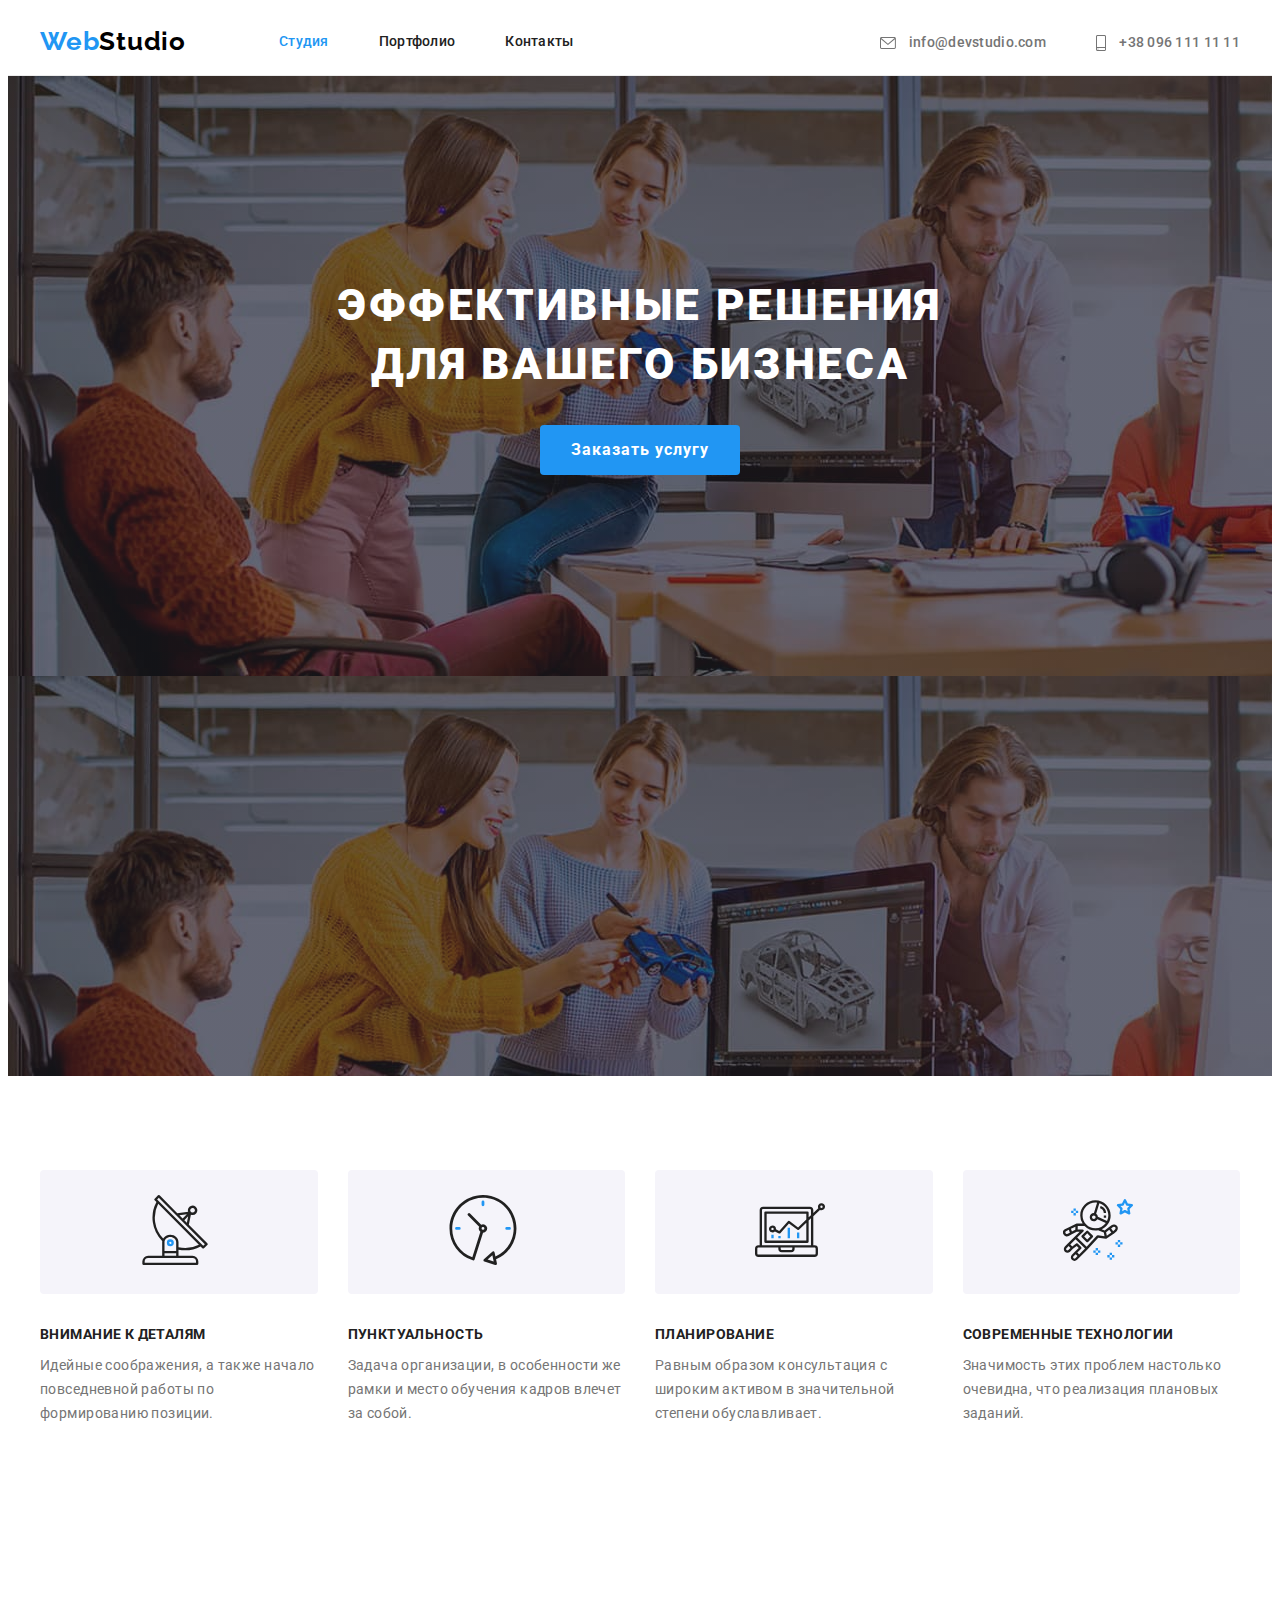
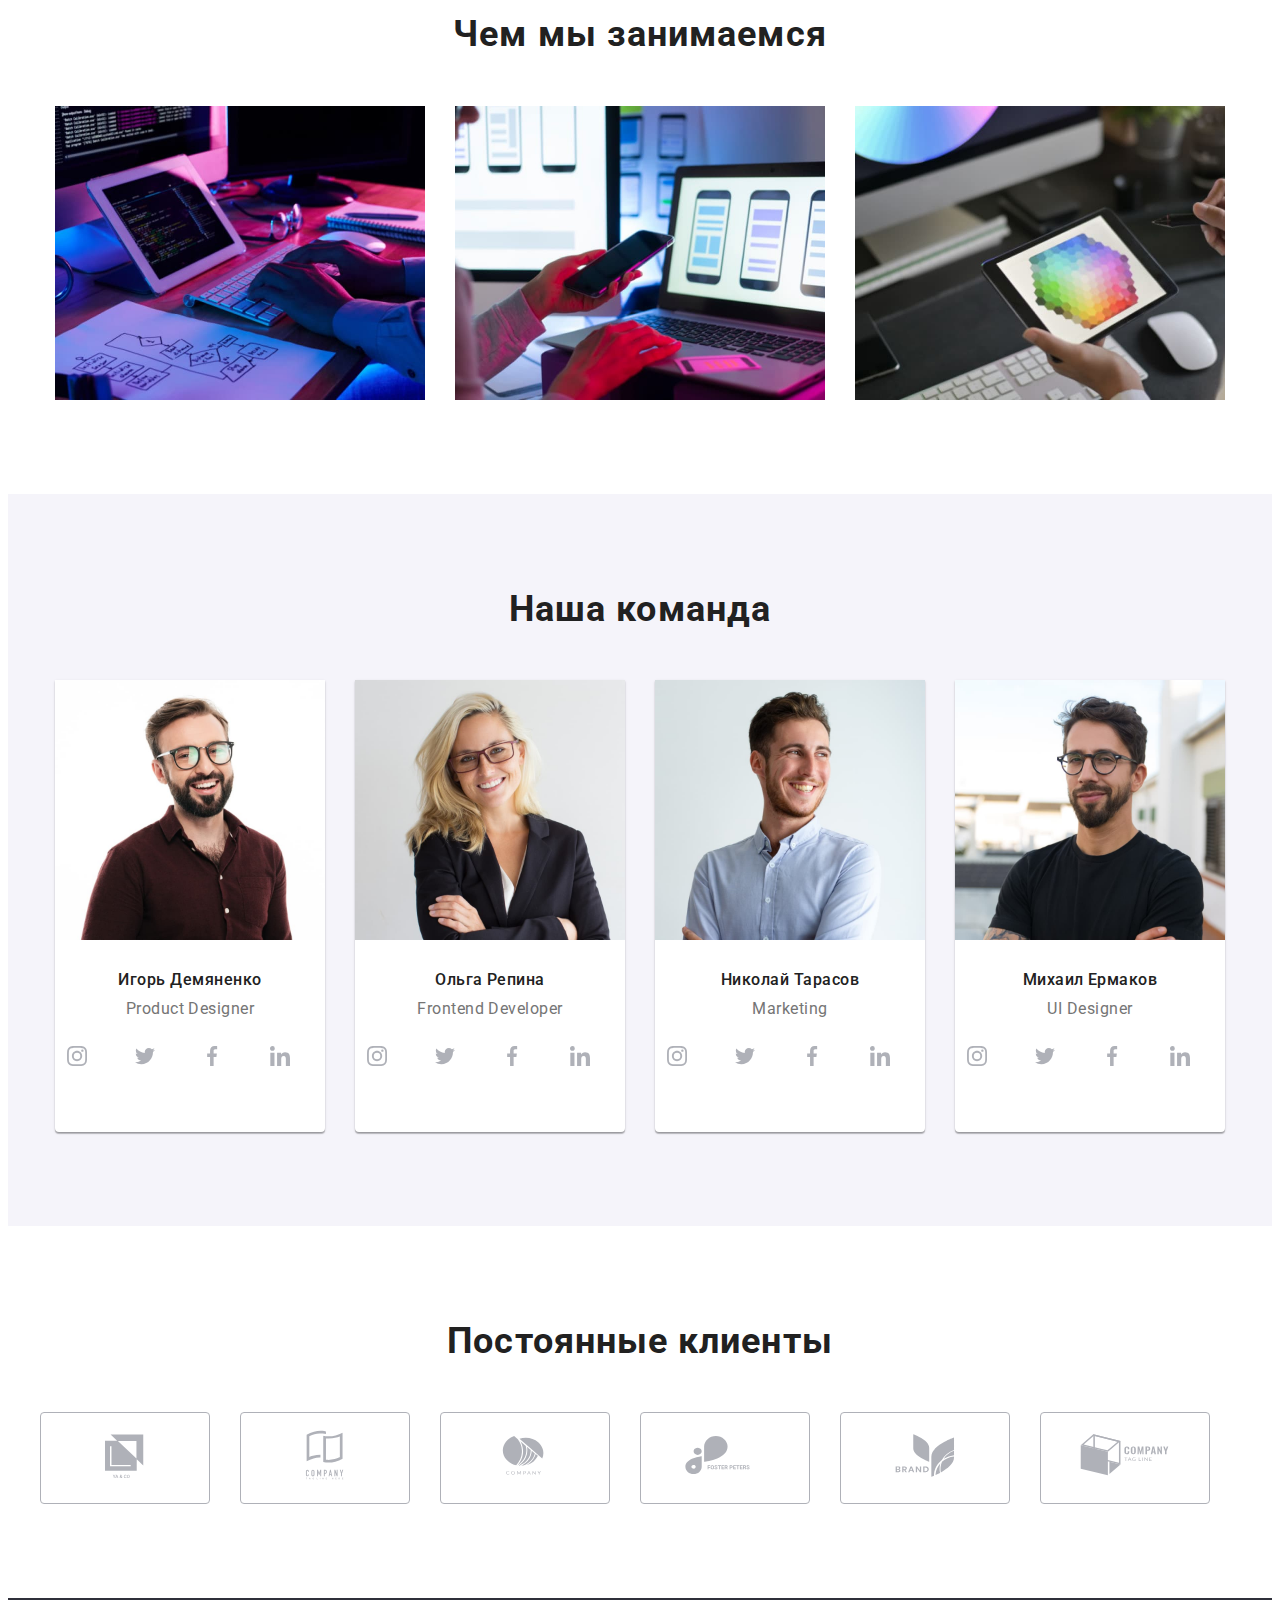
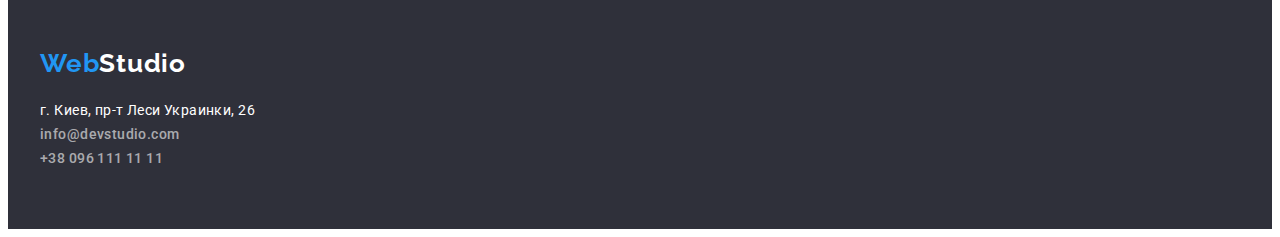
==== index.html @ 6e083625 "add lin-gradient" ====
<!DOCTYPE html>
<html lang="ru">
  <head>
    <meta charset="UTF-8" />
    <meta name="viewport" content="width=device-width, initial-scale=1.0" />
    <link rel="preconnect" href="https://fonts.googleapis.com" />
    <link rel="preconnect" href="https://fonts.gstatic.com" crossorigin />
    <link
      href="https://fonts.googleapis.com/css2?family=Montserrat:wght@400;700&family=Raleway:wght@700&family=Roboto:wght@400;500;700;900&display=swap"
      rel="stylesheet"
    />
    <title>Web Studio</title>
    <link
      rel="stylesheet"
      href="https://cdnjs.cloudflare.com/ajax/libs/modern-normalize/1.1.0/modern-normalize.min.css"
      integrity="sha512-wpPYUAdjBVSE4KJnH1VR1HeZfpl1ub8YT/NKx4PuQ5NmX2tKuGu6U/JRp5y+Y8XG2tV+wKQpNHVUX03MfMFn9Q=="
      crossorigin="anonymous"
      referrerpolicy="no-referrer"
    />
    <link rel="stylesheet" href="./css/styles.css" />
  </head>
  <body>
    <header class="header">
      <div class="container header-flex">
        <a href="./index.html" class="company-logo"
          >Web<span class="secondary-color">Studio</span></a
        >
        <nav class="nav">
          <ul class="nav-list list">
            <li class="nav-list-item">
              <a href="./index.html" class="link current">Студия</a>
            </li>
            <li class="nav-list-item">
              <a href="./portfolio.html" class="link">Портфолио</a>
            </li>
            <li class="nav-list-item"><a href="/" class="link">Контакты</a></li>
          </ul>
        </nav>
        <ul class="contact-list list">
          <li class="contact-list-item">
            <a href="mailto:info@devstudio.com" class="link"
              ><svg class="contact-icon-envelope icon-hover">
                <use href="./images/icons.svg#icon-envelope"></use>
              </svg>
              info@devstudio.com</a
            >
          </li>
          <li class="contact-list-item">
            <a href="tel:+380961111111" class="link"
              ><svg class="contact-icon-tel icon-hover">
                <use href="./images/icons.svg#icon-smartphone"></use>
              </svg>
              +38 096 111 11 11</a
            >
          </li>
        </ul>
      </div>
    </header>
    <main>
        <section class="hero section hero-img">
          <div class="container">
            <h1 class="hero-title">Эффективные решения для вашего бизнеса</h1>
            <button type="button" class="hero-btn">Заказать услугу</button>
        </section>
      </div>
      <!-- Features -->
      <section class="features section">
        <div class="container">
          <h2 class="visually-hidden">Features</h2>
          <ul class="features-list list">
            <li class="features-item">
              <div class="icon-container">
                <svg class="features-icon">
                  <use href="./images/icons.svg#icon-antenna"></use>
                </svg>
              </div>
              <h3 class="features-title">Внимание к деталям</h3>
              <p class="features-text">
                Идейные соображения, а также начало повседневной работы по
                формированию позиции.
              </p>
            </li>
            <li class="features-item">
              <div class="icon-container">
                <svg class="features-icon">
                  <use href="./images/icons.svg#icon-clock"></use>
                </svg>
              </div>
              <h3 class="features-title">Пунктуальность</h3>
              <p class="features-text">
                Задача организации, в особенности же рамки и место обучения
                кадров влечет за собой.
              </p>
            </li>
            <li class="features-item">
              <div class="icon-container">
                <svg class="features-icon">
                  <use href="./images/icons.svg#icon-diagram"></use>
                </svg>
              </div>
              <h3 class="features-title">Планирование</h3>
              <p class="features-text">
                Равным образом консультация с широким активом в значительной
                степени обуславливает.
              </p>
            </li>
            <li class="features-item">
              <div class="icon-container">
                <svg class="features-icon">
                  <use href="./images/icons.svg#icon-astronaut"></use>
                </svg>
              </div>
              <h3 class="features-title">Современные технологии</h3>
              <p class="features-text">
                Значимость этих проблем настолько очевидна, что реализация
                плановых заданий.
              </p>
            </li>
          </ul>
        </div>
      </section>
      <!-- End Features -->
      <!-- What we do -->
      <section class="gallery section">
        <div class="container">
          <h2 class="gallery-title">Чем мы занимаемся</h2>
          <ul class="gallery-list list">
            <li class="gallery-item">
              <img
                src="./images/hands.jpg"
                alt="Руки на клавиатуре"
                width="370"
                height="294"
              />
            </li>
            <li class="gallery-item">
              <img
                src="./images/phone.jpg"
                alt="Телефон на против монитора"
                width="370"
                height="294"
              />
            </li>
            <li class="gallery-item">
              <img
                src="./images/picker.jpg"
                alt="Цветовая палитра на планшете"
                width="370"
                height="294"
              />
            </li>
          </ul>
        </div>
      </section>
      <!-- End what we do -->
      <!-- Team -->
      <section class="team section">
        <div class="container">
          <h2 class="team-main-title">Наша команда</h2>
          <ul class="team-list list">
            <li class="team-item">
              <img
                src="./images/igor_demianenko.jpg"
                alt="Игорь Демяненко"
                width="270"
                height="260"
              />
              <div class="team-container">
                <h3 class="team-title">Игорь Демяненко</h3>
                <p lang="en" class="team-text">Product Designer</p>
                <ul class="social-list list">
                  <li class="social-list-item">
                    <a href="/"
                      ><svg class="social-trumb">
                        <use href="./images/icons.svg#icon-instagram"></use>
                      </svg>
                    </a>
                  </li>
                  <li class="social-list-item">
                    <a href="/"
                      ><svg class="social-trumb">
                        <use href="./images/icons.svg#icon-twitter"></use>
                      </svg>
                    </a>
                  </li>
                  <li class="social-list-item">
                    <a href="/"
                      ><svg class="social-trumb">
                        <use href="./images/icons.svg#icon-facebook"></use>
                      </svg>
                    </a>
                  </li>
                  <li class="social-list-item">
                    <a href="/"
                      ><svg class="social-trumb">
                        <use href="./images/icons.svg#icon-linkedin"></use>
                      </svg>
                    </a>
                  </li>
                </ul>
              </div>
            </li>
            <li class="team-item">
              <img
                src="./images/olha_repina.jpg"
                alt="Ольга Репина"
                width="270"
                height="260"
              />
              <div class="team-container">
                <h3 class="team-title">Ольга Репина</h3>
                <p lang="en" class="team-text">Frontend Developer</p>
                <ul class="social-list list">
                  <li class="social-list-item">
                    <a href="/"
                      ><svg class="social-trumb">
                        <use href="./images/icons.svg#icon-instagram"></use>
                      </svg>
                    </a>
                  </li>
                  <li class="social-list-item">
                    <a href="/"
                      ><svg class="social-trumb">
                        <use href="./images/icons.svg#icon-twitter"></use>
                      </svg>
                    </a>
                  </li>
                  <li class="social-list-item">
                    <a href="/"
                      ><svg class="social-trumb">
                        <use href="./images/icons.svg#icon-facebook"></use>
                      </svg>
                    </a>
                  </li>
                  <li class="social-list-item">
                    <a href="/"
                      ><svg class="social-trumb">
                        <use href="./images/icons.svg#icon-linkedin"></use>
                      </svg>
                    </a>
                  </li>
                </ul>
              </div>
            </li>
            <li class="team-item">
              <img
                src="./images/nikolai_tarasov.jpg"
                alt="Николай Тарасов"
                width="270"
                height="260"
              />
              <div class="team-container">
                <h3 class="team-title">Николай Тарасов</h3>
                <p lang="en" class="team-text">Marketing</p>
                <ul class="social-list list">
                  <li class="social-list-item">
                    <a href="/"
                      ><svg class="social-trumb">
                        <use href="./images/icons.svg#icon-instagram"></use>
                      </svg>
                    </a>
                  </li>
                  <li class="social-list-item">
                    <a href="/"
                      ><svg class="social-trumb">
                        <use href="./images/icons.svg#icon-twitter"></use>
                      </svg>
                    </a>
                  </li>
                  <li class="social-list-item">
                    <a href="/"
                      ><svg class="social-trumb">
                        <use href="./images/icons.svg#icon-facebook"></use>
                      </svg>
                    </a>
                  </li>
                  <li class="social-list-item">
                    <a href="/"
                      ><svg class="social-trumb">
                        <use href="./images/icons.svg#icon-linkedin"></use>
                      </svg>
                    </a>
                  </li>
                </ul>
              </div>
            </li>
            <li class="team-item">
              <img
                src="./images/mihail_ermakov.jpg"
                alt="Михаил Ермаков"
                width="270"
                height="260"
              />
              <div class="team-container">
                <h3 class="team-title">Михаил Ермаков</h3>
                <p lang="en" class="team-text">UI Designer</p>
                <ul class="social-list list">
                  <li class="social-list-item">
                    <a href="/"
                      ><svg class="social-trumb">
                        <use href="./images/icons.svg#icon-instagram"></use>
                      </svg>
                    </a>
                  </li>
                  <li class="social-list-item">
                    <a href="/"
                      ><svg class="social-trumb">
                        <use href="./images/icons.svg#icon-twitter"></use>
                      </svg>
                    </a>
                  </li>
                  <li class="social-list-item">
                    <a href="/"
                      ><svg class="social-trumb">
                        <use href="./images/icons.svg#icon-facebook"></use>
                      </svg>
                    </a>
                  </li>
                  <li class="social-list-item">
                    <a href="/"
                      ><svg class="social-trumb">
                        <use href="./images/icons.svg#icon-linkedin"></use>
                      </svg>
                    </a>
                  </li>
                </ul>
              </div>
            </li>
          </ul>
        </div>
      </section>
      <!-- End Team -->
      <!-- Clients -->
      <section class="clients section">
        <div class="container">
          <h2 class="clients-title">Постоянные клиенты</h2>
          <ul class="clients-list list">
            <li class="clients-list-item">
              <div class="clients-tumb-container">
                <a href="http://" target="_blank" rel="noopener noreferrer"
                  ><svg class="clients-trumb">
                    <use href="./images/icons.svg#icon-ya-co"></use>
                  </svg>
                </a>
              </div>
            </li>
            <li class="clients-list-item">
              <div class="clients-tumb-container">
                <a href="http://" target="_blank" rel="noopener noreferrer"
                  ><svg class="clients-trumb">
                    <use href="./images/icons.svg#icon-tagline"></use>
                  </svg>
                </a>
              </div>
            </li>
            <li class="clients-list-item">
              <div class="clients-tumb-container">
                <a href="http://" target="_blank" rel="noopener noreferrer"
                  ><svg class="clients-trumb">
                    <use href="./images/icons.svg#icon-company"></use>
                  </svg>
                </a>
              </div>
            </li>
            <li class="clients-list-item">
              <div class="clients-tumb-container">
                <a href="http://" target="_blank" rel="noopener noreferrer"
                  ><svg class="clients-trumb">
                    <use href="./images/icons.svg#icon-foster-peters"></use>
                  </svg>
                </a>
              </div>
            </li>
            <li class="clients-list-item">
              <div class="clients-tumb-container">
                <a href="http://" target="_blank" rel="noopener noreferrer"
                  ><svg class="clients-trumb">
                    <use href="./images/icons.svg#icon-brand"></use>
                  </svg>
                </a>
              </div>
            </li>
            <li class="clients-list-item">
              <div class="clients-tumb-container">
                <a href="http://" target="_blank" rel="noopener noreferrer"
                  ><svg class="clients-trumb">
                    <use href="./images/icons.svg#icon-comp-tagline"></use>
                  </svg>
                </a>
              </div>
            </li>
          </ul>
        </div>
      </section>
    </main>
    <footer class="footer">
      <div class="container">
        <a href="./index.html" class="company-logo"
          >Web<span class="secondary-color">Studio</span></a
        >
        <address class="address">
          <p>г. Киев, пр-т Леси Украинки, 26</p>
          <ul class="address-list list">
            <li class="address-item link">
              <a href="mailto:info@devstudio.com" class="link"
                >info@devstudio.com</a
              >
            </li>
            <li class="address-item link">
              <a href="tel:+380961111111" class="link">+38 096 111 11 11</a>
            </li>
          </ul>
        </address>
      </div>
    </footer>
  </body>
</html>
---- css/styles.css ----
:root {
  --main-text-color: #757575;
  --header-color: #212121;
  --accent-color: #2196f3;
  --logo-color: #2196f3;
  --header-secondary-logo-color: #000000;
  --footer-secondary-logo-color: #ffffff;
  --footer-contact-color: rgba(255, 255, 255, 0.6);
  --middle-bg-color: #f5f4fa;
  --dark-bg-color: #2f303a;
  --body-bg-color: #ffffff;
  --btn-text-accent-color: #ffffff;
  --icon-cont-bg: #F5F4FA;
  --thumb-color: #AFB1B8;
}

body {
  font-family: 'Roboto', sans-serif;
  background-color: var(--body-bg-color);
  color: var(--main-text-color);
}

.visually-hidden {
  position: absolute;
  white-space: nowrap;
  width: 1px;
  height: 1px;
  overflow: hidden;
  border: 0;
  padding: 0;
  clip: rect(0 0 0 0);
  clip-path: inset(50%);
  margin: -1px;
}

.list {
  list-style: none;
}

.link {
  text-decoration: none;
}

h1,
h2,
h3,
p {
  margin: 0;
}

ul {
  margin: 0;
  padding-left: 0;
}

.container {
  width: 1200px;
  padding-left: 15px;
  padding-right: 15px;
  margin: 0 auto;
}

.section {
  padding-top: 94px;
  padding-bottom: 94px;
}

img {
  display: block;
  max-width: 100%;
  height: auto;
}

/* ---------------- HEADER ---------------- */
.header {
  border: 1px #ececec;
  border-bottom-style: solid;
}

.company-logo {
  font-family: 'Raleway', sans-serif;
  font-weight: 700;
  font-size: 26px;
  line-height: 1.19;
  letter-spacing: 0.03em;
  text-decoration: none;
  color: var(--logo-color);
}

header .company-logo .secondary-color {
  color: var(--header-secondary-logo-color);
}

.nav-list-item .link {
  padding-top: 24px;
  padding-bottom: 24px;
  display: block;
}

.header-flex,
.nav-list,
.contact-list {
  display: flex;
}

.header-flex {
  align-items: center;
}

.nav-list {
  margin-left: 93px;
}

.contact-list {
  margin-left: auto;
}

.nav-list-item {
  display: block;
}

.nav-list-item+.nav-list-item,
.contact-list-item+.contact-list-item {
  margin-left: 50px;
}

.link,
.link:visited {
  font-weight: 500;
  font-size: 14px;
  line-height: 1.33;
  letter-spacing: 0.02em;
  color: var(--header-color);
}

.contact-list-item .link {
  font-weight: 500;
  font-size: 14px;
  line-height: 1.33;
  letter-spacing: 0.02em;
  color: var(--main-text-color);
}

.contact-icon-envelope {
  width: 16px;
  height: 12px;
  fill: var(--main-text-color);
  margin-right: 10px;
  vertical-align: middle;
}

.contact-icon-tel {
  width: 10px;
  height: 16px;
  fill: var(--main-text-color);
  margin-right: 10px;
  vertical-align: middle;
}

.link:hover,
.link:focus {
  color: var(--accent-color);
}

.link:hover .icon-hover,
.link:focus .icon-hover {
  fill: var(--accent-color);
}

.link.current {
  color: var(--accent-color);
}



/* ---------------- HERO ---------------- */
.hero {
  padding: 200px 0px;
  /* background-color: var(--dark-bg-color); */
}

.hero-img {
  background-image: linear-gradient(to right,
      rgba(47, 48, 58, 0.4),
      rgba(47, 48, 58, 0.4)),
    url(../images/hero-bg-img.jpg);
  max-width: 1600px;
  height: 600px;
  margin-left: auto;
  margin-right: auto;
}

.hero-title {
  max-width: 700px;
  font-weight: 900;
  font-size: 44px;
  line-height: 1.36;
  text-align: center;
  letter-spacing: 0.06em;
  text-transform: uppercase;
  color: #ffffff;
  margin: 0 auto;
  margin-bottom: 30px;
}

.hero-btn {
  min-width: 200px;
  font-family: inherit;
  font-weight: 700;
  font-size: 16px;
  line-height: 1.88;
  align-items: center;
  text-align: center;
  border: none;
  border-radius: 4px;
  letter-spacing: 0.06em;
  color: var(--btn-text-accent-color);
  cursor: pointer;
  background-color: var(--accent-color);
  display: block;
  margin: 0 auto;
  padding: 10px 24px;
}

.hero-btn:hover,
.hero-btn:focus {
  color: #188ce8;
}

/* ---------------- FEATURES ---------------- */
.features-list {
  display: flex;
}

.features-item {
  width: calc((100% - 90px) / 4);
  margin-right: 30px;
}

.features-item:last-child {
  margin-right: 0;
}

.icon-container {
  height: 120;
  background: var(--icon-cont-bg);
  border-radius: 4px;
  margin-bottom: 30px;
  padding: 25px 100px;
}

.features-icon {
  width: 70px;
  height: 70px;
}



.features-title {
  font-weight: 700;
  font-size: 14px;
  line-height: 1.43;
  letter-spacing: 0.03em;
  text-transform: uppercase;
  color: var(--header-color);
  margin-bottom: 10px;
}

.features-text {
  font-weight: 400;
  font-size: 14px;
  line-height: 1.71;
  letter-spacing: 0.03em;
}

/* ---------------- GALLERY ---------------- */
.gallery-title {
  font-weight: 700;
  font-size: 36px;
  line-height: 1.17;
  text-align: center;
  letter-spacing: 0.03em;
  color: var(--header-color);
  margin-bottom: 50px;
}

.gallery-list {
  display: flex;
  margin: -15px;
  justify-content: center;
}

.gallery-item {
  margin: 15px;
}

/* ---------------- TEAM ---------------- */
.team {
  background-color: var(--middle-bg-color);
}

.team-main-title {
  font-weight: 700;
  font-size: 36px;
  line-height: 1.17;
  text-align: center;
  letter-spacing: 0.03em;
  color: var(--header-color);
  margin-bottom: 50px;
}

.team-list {
  display: flex;
  justify-content: center;
}

.team-item:not(:last-child) {
  margin-right: 30px;
}

.team-container {
  padding: 30px 0px;
}

.team-title {
  font-weight: 500;
  font-size: 16px;
  line-height: 1.19;
  text-align: center;
  letter-spacing: 0.03em;
  color: var(--header-color);
  margin-bottom: 10px;
}

.team-text {
  font-size: 16px;
  line-height: 1.19;
  text-align: center;
  letter-spacing: 0.03em;
  margin-bottom: 16px;
}

.team-item {
  max-width: 270px;
  background-color: var(--body-bg-color);
  box-shadow: 0px 1px 3px rgba(0, 0, 0, 0.12), 0px 1px 1px rgba(0, 0, 0, 0.14),
    0px 2px 1px rgba(0, 0, 0, 0.2);
  border-radius: 0px 0px 4px 4px;

}

.social-list {
  display: flex;
  justify-content: center;
}

.social-list-item {
  width: 44px;
  height: 44px;
  margin-right: 10px;
  padding: 12px;
  border-radius: 50%;
}

.social-trumb {
  width: 20px;
  height: 20px;
  fill: var(--thumb-color);
}

.social-list-item:hover,
.social-list-item:focus {
  background-color: #2196F3;
}

.social-list-item:hover .social-trumb {
  fill: var(--btn-text-accent-color);
}

/* ---------------- CLIENTS ---------------- */
.clients-title {
  font-style: normal;
  font-weight: 700;
  font-size: 36px;
  line-height: 42px;
  text-align: center;
  letter-spacing: 0.03em;
  color: var(--header-color);
  margin-bottom: 50px;
}

.clients-list {
  display: flex;
}

.clients-tumb-container {
  border: 1px solid var(--thumb-color);
  border-radius: 4px;
  padding: 15px 31px;
  margin-right: 30px;
}

.clients-trumb {
  fill: var(--thumb-color);
  width: 106px;
  height: 56px;
}

.clients-tumb-container:hover {
  border: 1px solid var(--accent-color);
}

.clients-tumb-container:hover .clients-trumb {
  fill: var(--accent-color);
}

/* ---------------- FOOTER ---------------- */
.footer {
  background-color: var(--dark-bg-color);
  padding: 50px 0px;
}

.footer .container .company-logo {
  margin-bottom: 20px;
  display: inline-block;
}

.company-logo .secondary-color {
  display: inline-block;
  color: var(--footer-secondary-logo-color);
}

.address,
.adress-item:not(:last-child) {
  margin-bottom: 9px;
}

.address,
.address a:link {
  font-style: normal;
  font-size: 14px;
  line-height: 1.71;
  letter-spacing: 0.03em;
  color: #ffffff;
}

.address .link:link {
  color: var(--footer-contact-color);
}

.address .link:hover,
.address .link:focus {
  color: var(--accent-color);
}

/* ---------------- PORTFOLIO PAGE---------------- */
.filter-list {
  display: flex;
  justify-content: center;
  padding-bottom: 50px;
}

.filter-item {
  display: block;
}

.filter-item:not(:last-child) {
  margin-right: 8px;
}

.filter-btn {
  font-family: inherit;
  font-weight: 500;
  font-size: 16px;
  line-height: 1.62;
  text-align: center;
  letter-spacing: 0.03em;
  cursor: pointer;
  background-color: var(--middle-bg-color);
  border: none;
  border-radius: 4px;
  padding: 6px 22px;
}

.filter-btn:hover,
.filter-btn:focus {
  background-color: var(--accent-color);
  color: var(--btn-text-accent-color);
}

.current-btn {
  background-color: var(--accent-color);
  color: var(--btn-text-accent-color);
}

.portfolio-item-header {
  font-weight: 700;
  font-size: 18px;
  line-height: 2;
  letter-spacing: 0.06em;
  color: var(--header-color);
}

.portfolio-list {
  display: flex;
  flex-wrap: wrap;
}

.portfolio-item {
  width: 370px;

  margin-right: 30px;
  margin-bottom: 30px;
}

.portfolio-item:nth-child(3n) {
  margin-right: 0;
}

.portfolio-item:nth-last-child(-n + 3) {
  margin-bottom: 0;
}

.portfolio-text {
  font-size: 16px;
  line-height: 1.88;
  letter-spacing: 0.03em;
}

.portfolio-item .link:visited {
  color: var(--main-text-color);
}

.portfolio-container {
  border: 1px solid #eeeeee;
  border-top-style: none;
  padding: 20px 24px;
}
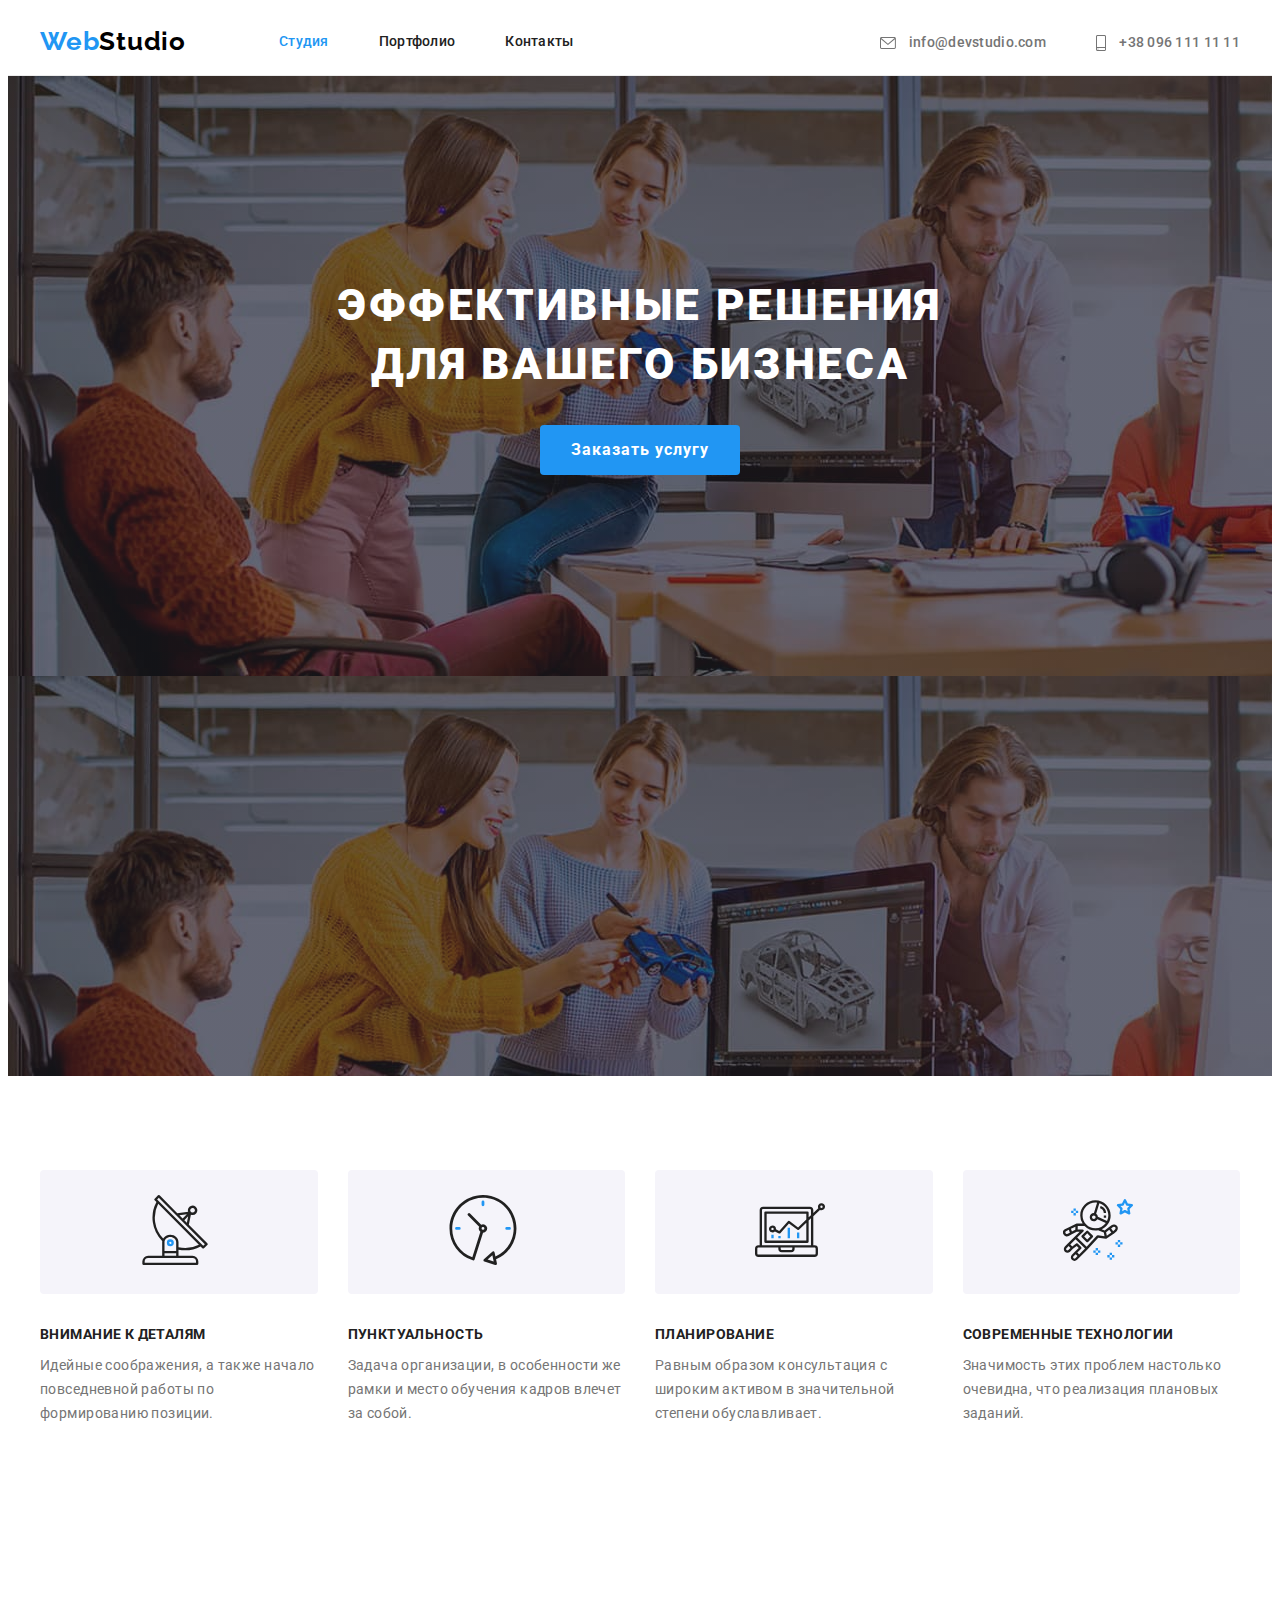
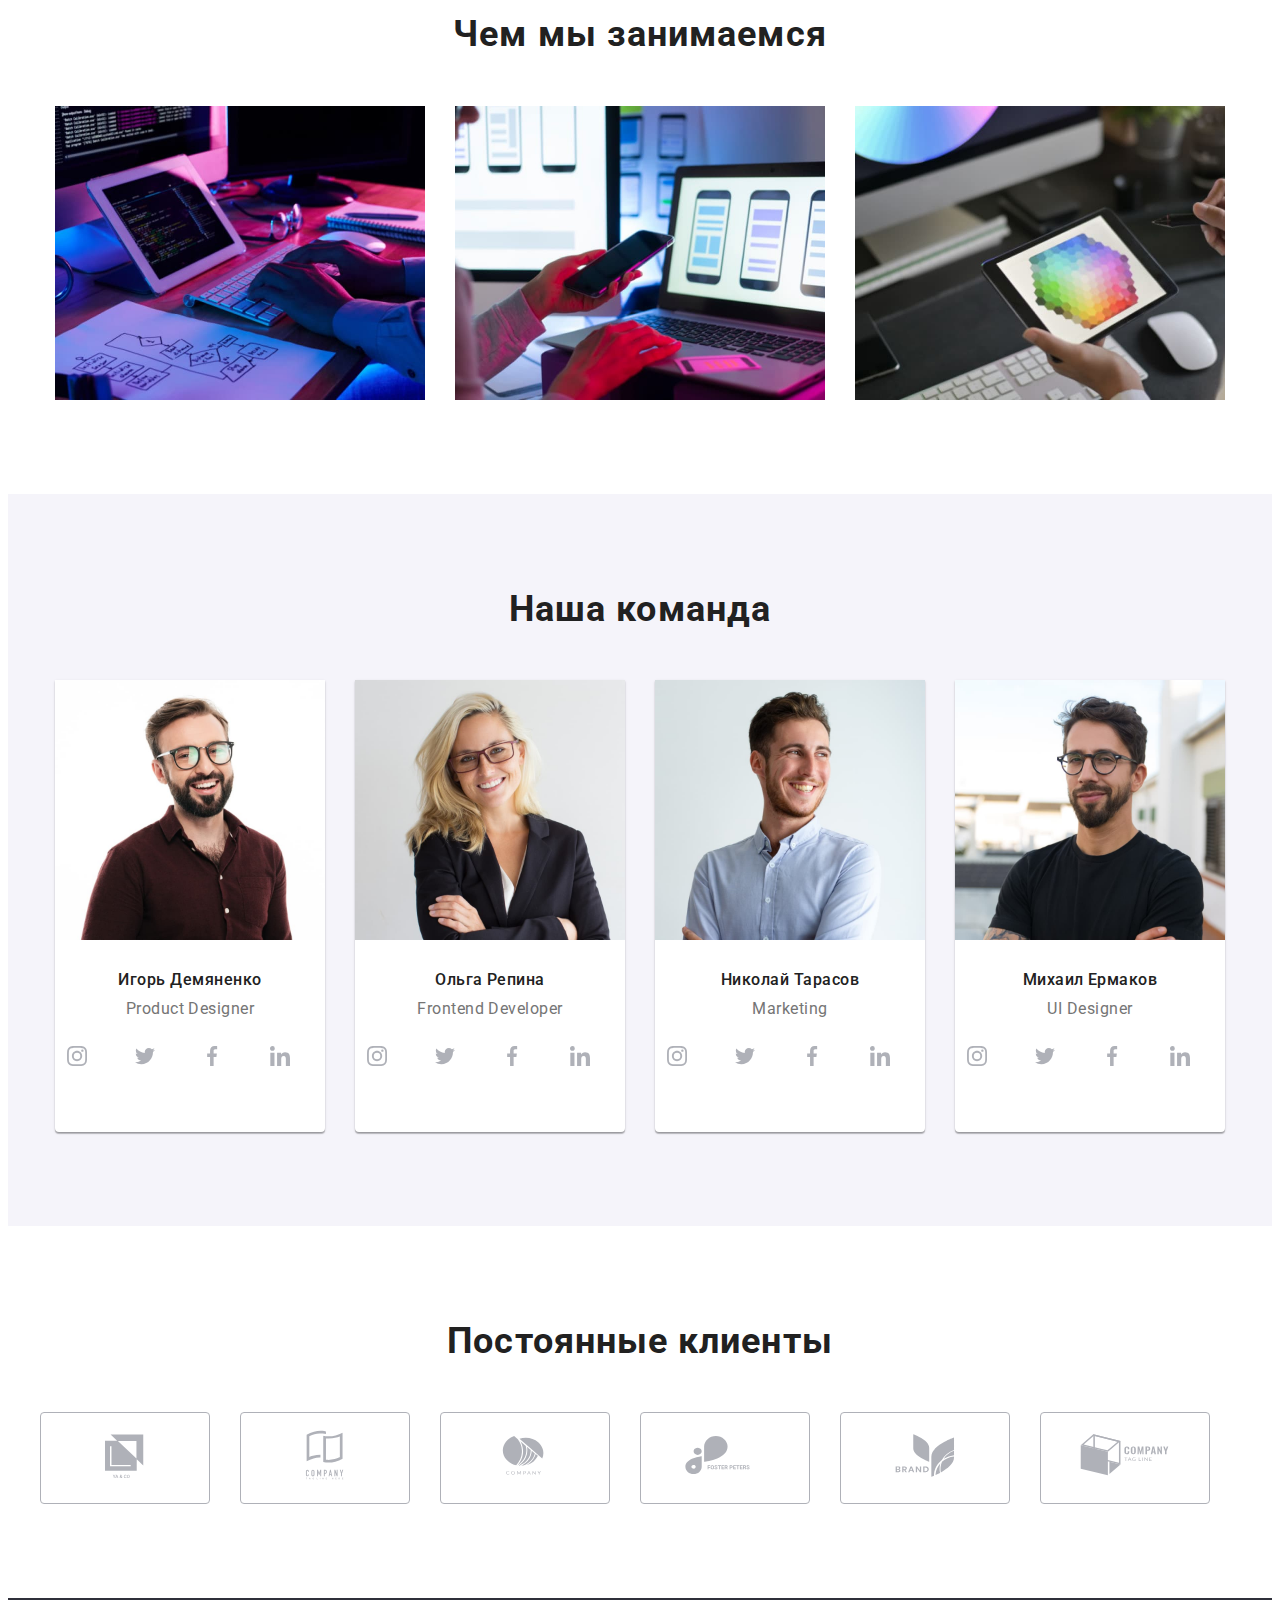
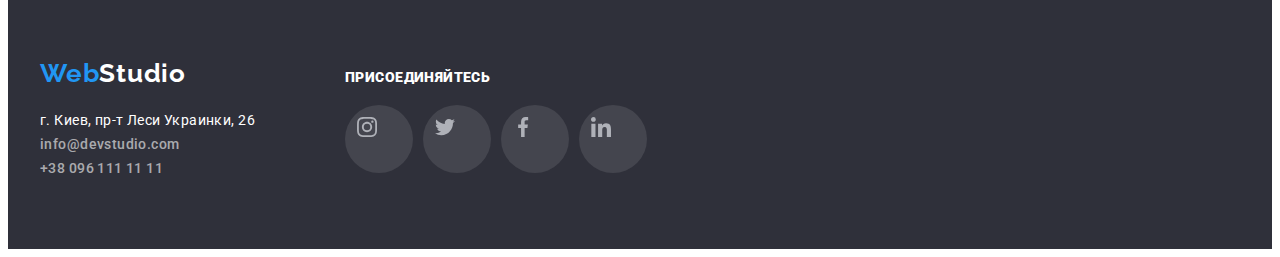
==== commit ea0301f9: "add social tumbs and styles  to footer" ====
--- a/index.html
+++ b/index.html
@@ -395,6 +395,7 @@
     </main>
     <footer class="footer">
       <div class="container">
+        <div class="footer-flex-box">
         <a href="./index.html" class="company-logo"
           >Web<span class="secondary-color">Studio</span></a
         >
@@ -411,6 +412,40 @@
             </li>
           </ul>
         </address>
+        </div>
+        <div class="connect">
+          <p class="footer-connect-header"><strong>Присоединяйтесь</strong></p>
+                <ul class="social-list list">
+                  <li class="social-list-item">
+                    <a href="/"
+                      ><svg class="social-trumb">
+                        <use href="./images/icons.svg#icon-instagram"></use>
+                      </svg>
+                    </a>
+                  </li>
+                  <li class="social-list-item">
+                    <a href="/"
+                      ><svg class="social-trumb">
+                        <use href="./images/icons.svg#icon-twitter"></use>
+                      </svg>
+                    </a>
+                  </li>
+                  <li class="social-list-item">
+                    <a href="/"
+                      ><svg class="social-trumb">
+                        <use href="./images/icons.svg#icon-facebook"></use>
+                      </svg>
+                    </a>
+                  </li>
+                  <li class="social-list-item">
+                    <a href="/"
+                      ><svg class="social-trumb">
+                        <use href="./images/icons.svg#icon-linkedin"></use>
+                      </svg>
+                    </a>
+                  </li>
+                </ul>
+        </div>
       </div>
     </footer>
   </body>
--- a/css/styles.css
+++ b/css/styles.css
@@ -368,6 +368,10 @@
   fill: var(--thumb-color);
 }
 
+.connect .social-list-item {
+  background: rgba(255, 255, 255, 0.1);
+}
+
 .social-list-item:hover,
 .social-list-item:focus {
   background-color: #2196F3;
@@ -417,7 +421,8 @@
 /* ---------------- FOOTER ---------------- */
 .footer {
   background-color: var(--dark-bg-color);
-  padding: 50px 0px;
+  padding: 60px 0px;
+  display: flex;
 }
 
 .footer .container .company-logo {
@@ -430,6 +435,13 @@
   color: var(--footer-secondary-logo-color);
 }
 
+.footer-flex-box {
+  width: 231px;
+  display: inline-flex;
+  flex-direction: column;
+  margin-right: 70px;
+}
+
 .address,
 .adress-item:not(:last-child) {
   margin-bottom: 9px;
@@ -437,6 +449,7 @@
 
 .address,
 .address a:link {
+  display: inline-block;
   font-style: normal;
   font-size: 14px;
   line-height: 1.71;
@@ -451,6 +464,22 @@
 .address .link:hover,
 .address .link:focus {
   color: var(--accent-color);
+}
+
+.connect {
+  display: inline-flex;
+  flex-direction: column;
+}
+
+.footer-connect-header {
+  font-weight: 700;
+  font-size: 14px;
+  line-height: 16px;
+  letter-spacing: 0.03em;
+  text-transform: uppercase;
+
+  color: var(--btn-text-accent-color);
+  margin-bottom: 20px;
 }
 
 /* ---------------- PORTFOLIO PAGE---------------- */
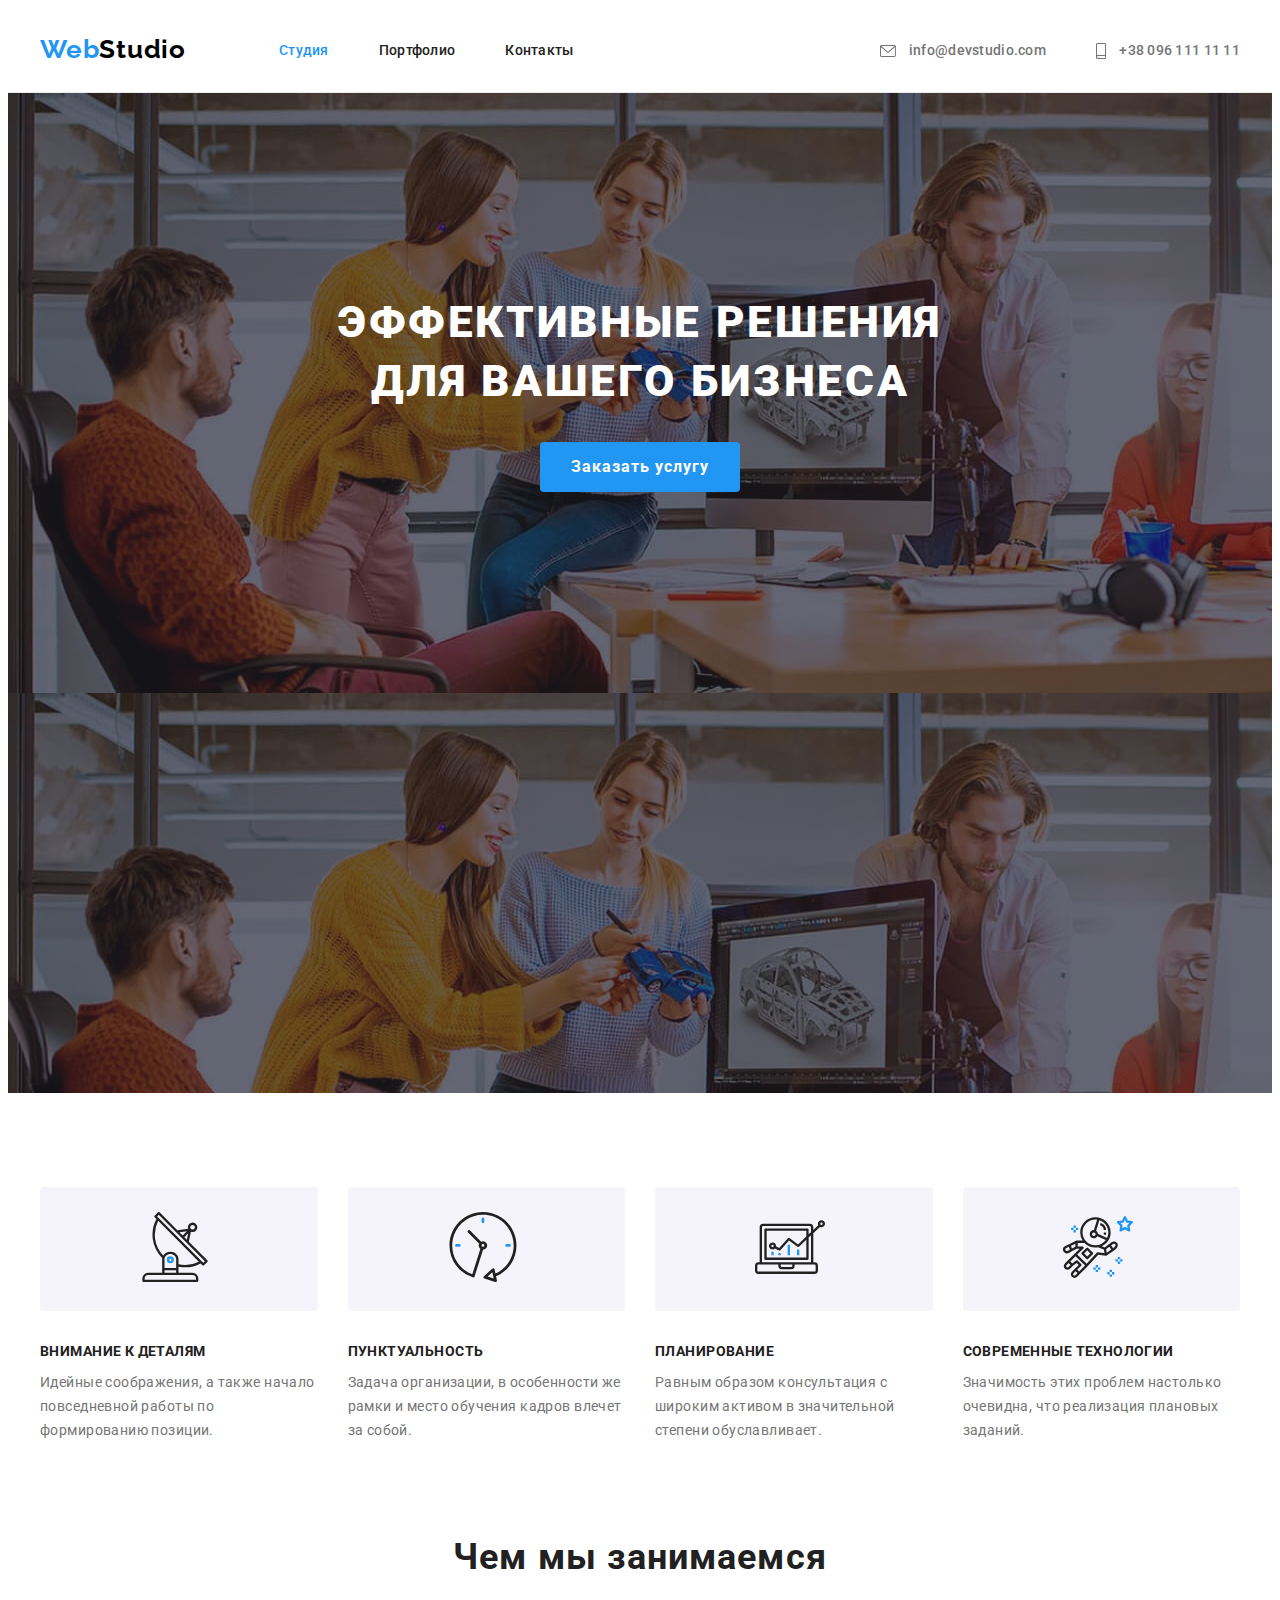
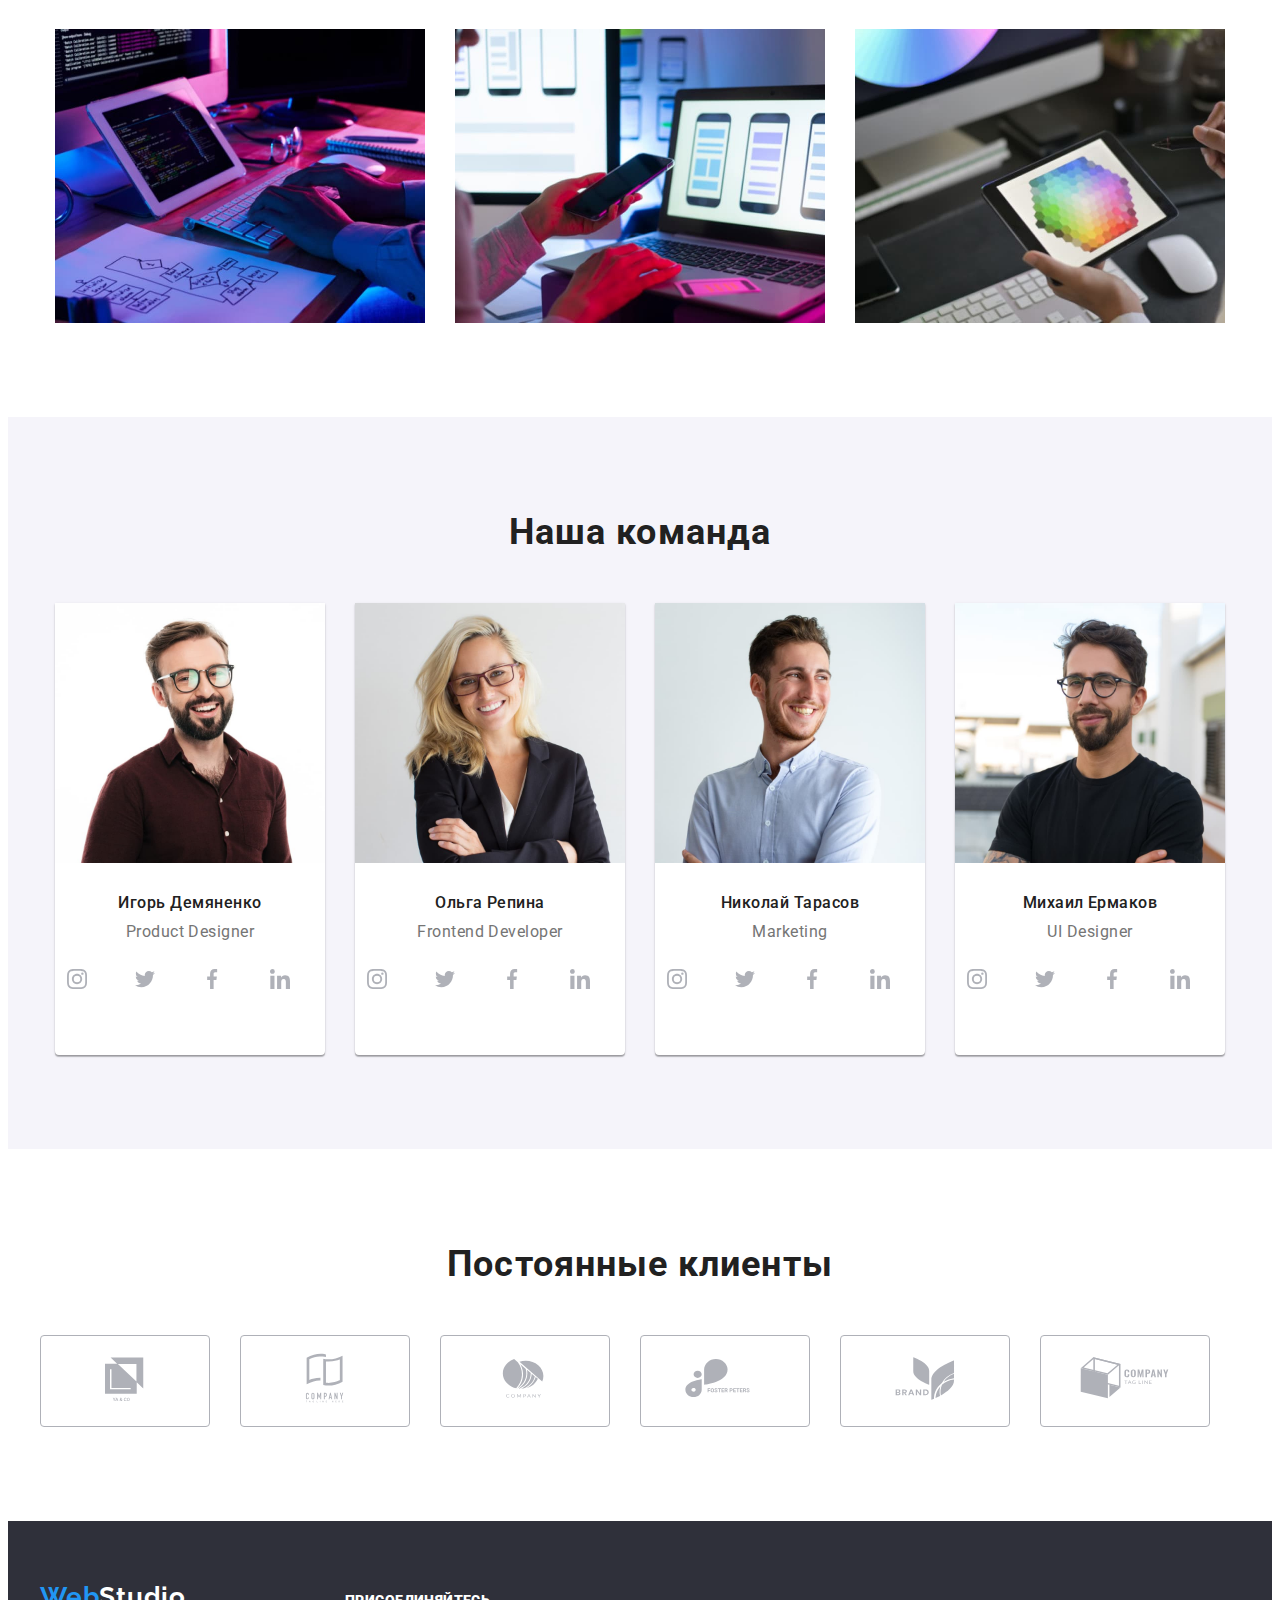
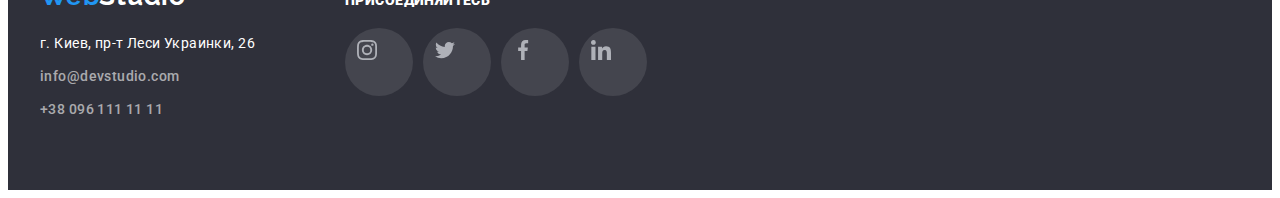
==== commit 736f33e7: "fix hw03 errors" ====
--- a/index.html
+++ b/index.html
@@ -254,21 +254,21 @@
                 <p lang="en" class="team-text">Marketing</p>
                 <ul class="social-list list">
                   <li class="social-list-item">
-                    <a href="/"
+                    <a href="/" class="link"
                       ><svg class="social-trumb">
                         <use href="./images/icons.svg#icon-instagram"></use>
                       </svg>
                     </a>
                   </li>
                   <li class="social-list-item">
-                    <a href="/"
+                    <a href="/" class="link"
                       ><svg class="social-trumb">
                         <use href="./images/icons.svg#icon-twitter"></use>
                       </svg>
                     </a>
                   </li>
                   <li class="social-list-item">
-                    <a href="/"
+                    <a href="/" class="link"
                       ><svg class="social-trumb">
                         <use href="./images/icons.svg#icon-facebook"></use>
                       </svg>
@@ -337,7 +337,7 @@
           <ul class="clients-list list">
             <li class="clients-list-item">
               <div class="clients-tumb-container">
-                <a href="http://" target="_blank" rel="noopener noreferrer"
+                <a href="http://" class="svg-focus" target="_blank" rel="noopener noreferrer"
                   ><svg class="clients-trumb">
                     <use href="./images/icons.svg#icon-ya-co"></use>
                   </svg>
@@ -400,7 +400,7 @@
           >Web<span class="secondary-color">Studio</span></a
         >
         <address class="address">
-          <p>г. Киев, пр-т Леси Украинки, 26</p>
+          <p class="address-text">г. Киев, пр-т Леси Украинки, 26</p>
           <ul class="address-list list">
             <li class="address-item link">
               <a href="mailto:info@devstudio.com" class="link"
--- a/css/styles.css
+++ b/css/styles.css
@@ -97,6 +97,11 @@
   display: block;
 }
 
+.contact-list-item {
+  padding-top: 32px;
+  padding-bottom: 32px;
+}
+
 .header-flex,
 .nav-list,
 .contact-list {
@@ -224,7 +229,7 @@
 
 .hero-btn:hover,
 .hero-btn:focus {
-  color: #188ce8;
+  background-color: #188ce8;
 }
 
 /* ---------------- FEATURES ---------------- */
@@ -274,6 +279,10 @@
 }
 
 /* ---------------- GALLERY ---------------- */
+.gallery.section {
+  padding-top: 0;
+}
+
 .gallery-title {
   font-weight: 700;
   font-size: 36px;
@@ -372,12 +381,12 @@
   background: rgba(255, 255, 255, 0.1);
 }
 
-.social-list-item:hover,
-.social-list-item:focus {
+.social-list-item:hover {
   background-color: #2196F3;
 }
 
-.social-list-item:hover .social-trumb {
+.social-list-item:hover .social-trumb,
+.social-list-item:focus .social-trumb {
   fill: var(--btn-text-accent-color);
 }
 
@@ -410,11 +419,13 @@
   height: 56px;
 }
 
-.clients-tumb-container:hover {
+.clients-tumb-container:hover,
+.clients-tumb-container:focus {
   border: 1px solid var(--accent-color);
 }
 
-.clients-tumb-container:hover .clients-trumb {
+.clients-tumb-container:hover .clients-trumb,
+.clients-tumb-container:focus .clients-trumb {
   fill: var(--accent-color);
 }
 
@@ -471,6 +482,14 @@
   flex-direction: column;
 }
 
+.address-text {
+  margin-bottom: 9px;
+}
+
+.address-item:not(:last-child) {
+  margin-bottom: 9px;
+}
+
 .footer-connect-header {
   font-weight: 700;
   font-size: 14px;
@@ -486,7 +505,7 @@
 .filter-list {
   display: flex;
   justify-content: center;
-  padding-bottom: 50px;
+  margin-bottom: 50px;
 }
 
 .filter-item {
@@ -496,6 +515,7 @@
 .filter-item:not(:last-child) {
   margin-right: 8px;
 }
+
 
 .filter-btn {
   font-family: inherit;
@@ -515,6 +535,8 @@
 .filter-btn:focus {
   background-color: var(--accent-color);
   color: var(--btn-text-accent-color);
+  box-shadow: 0px 3px 1px rgba(0, 0, 0, 0.1), 0px 1px 2px rgba(0, 0, 0, 0.08), 0px 2px 2px rgba(0, 0, 0, 0.12);
+  border-radius: 4px;
 }
 
 .current-btn {
@@ -548,6 +570,11 @@
 
 .portfolio-item:nth-last-child(-n + 3) {
   margin-bottom: 0;
+}
+
+.portfolio-item:hover,
+.portfolio-item:focus {
+  box-shadow: 0px 1px 1px rgba(0, 0, 0, 0.12), 0px 4px 4px rgba(0, 0, 0, 0.06), 1px 4px 6px rgba(0, 0, 0, 0.16);
 }
 
 .portfolio-text {
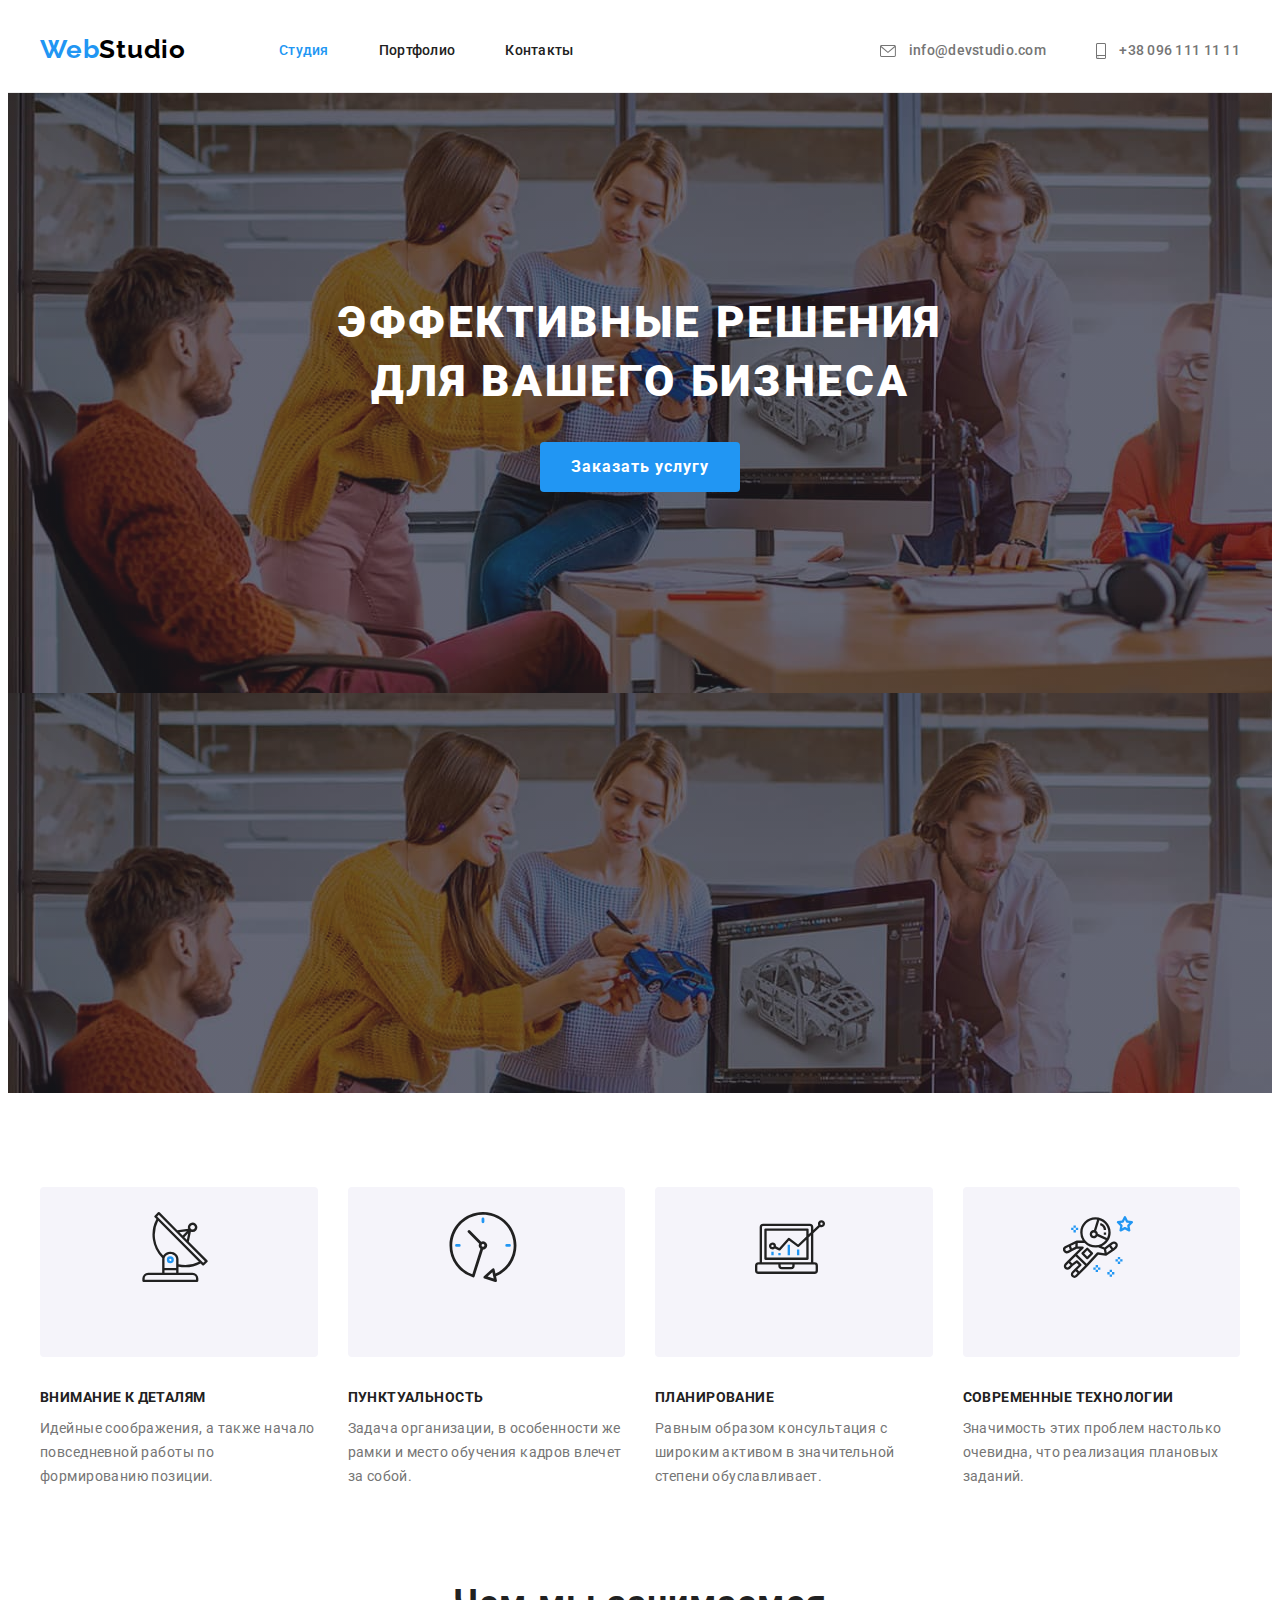
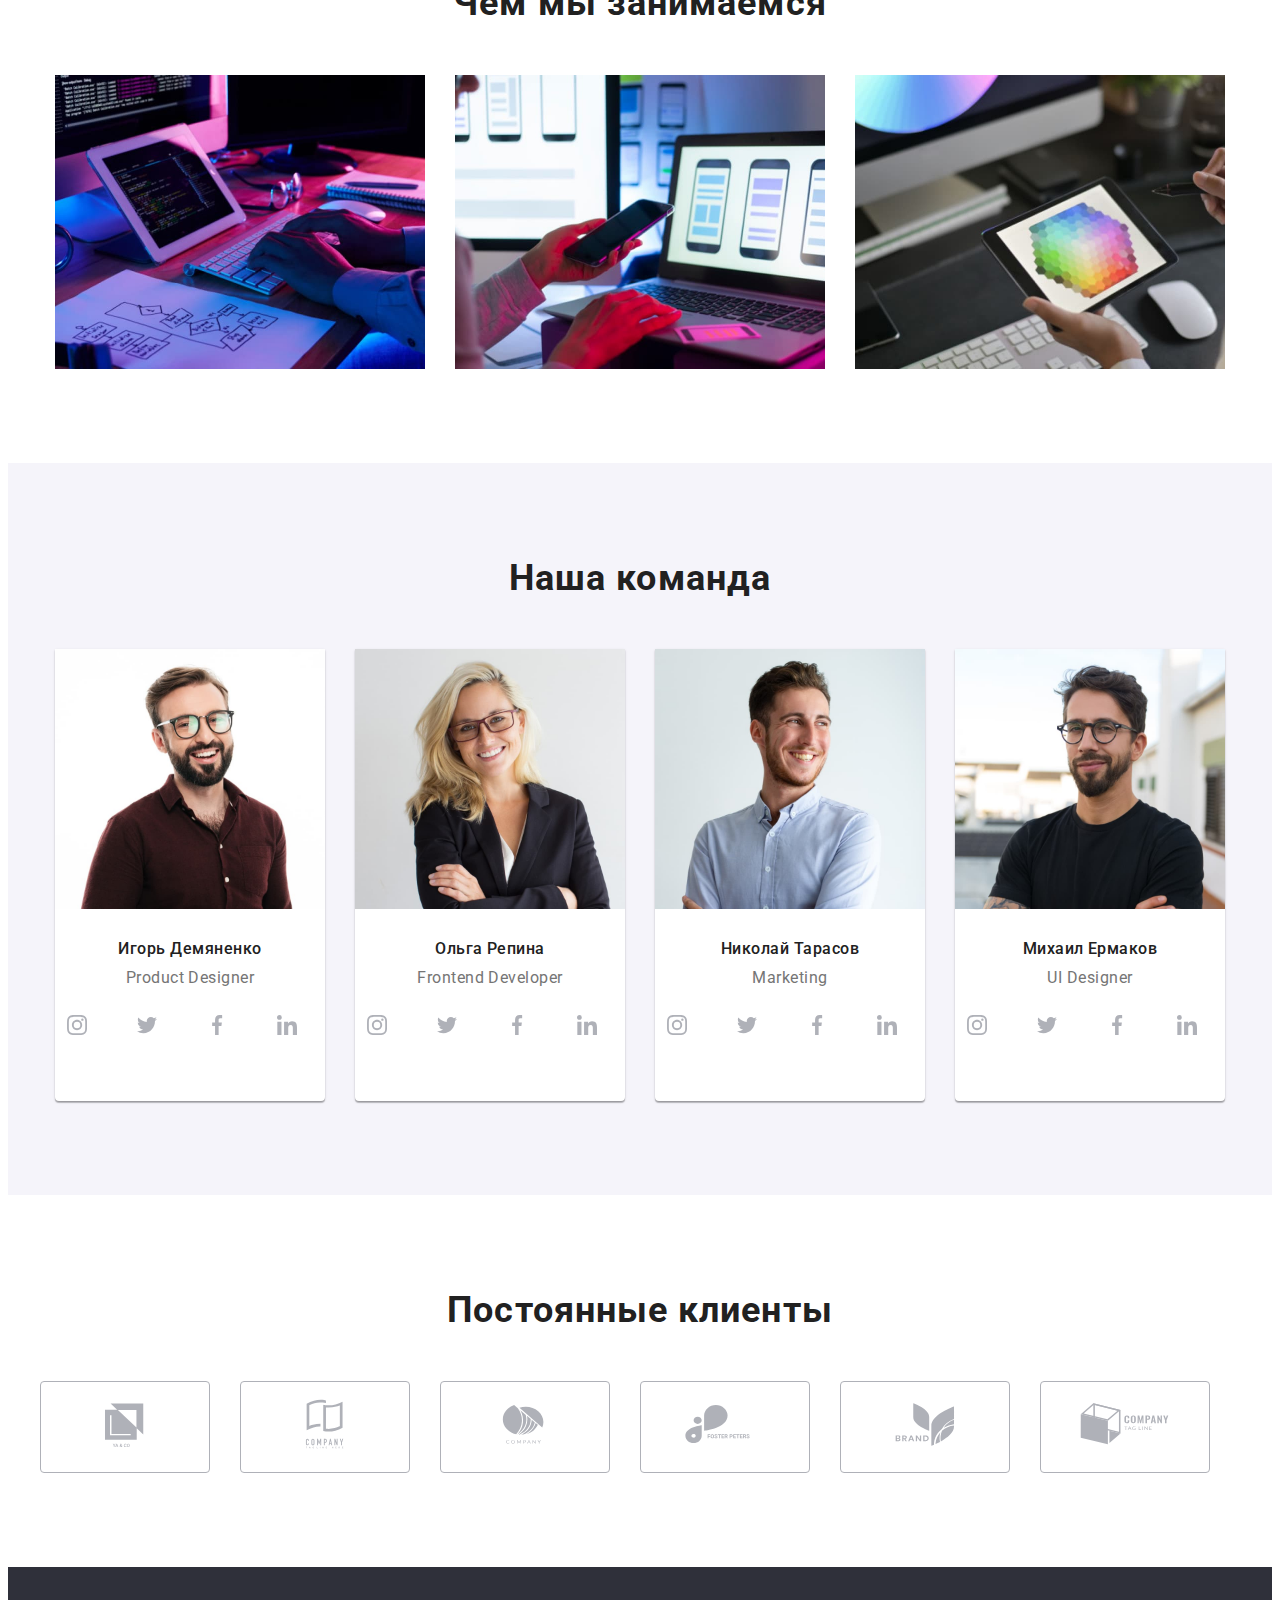
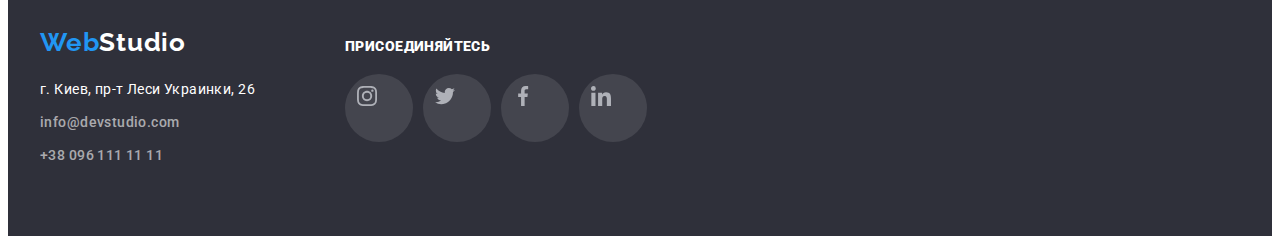
==== commit cf89da3c: "fix social list geometry" ====
--- a/index.html
+++ b/index.html
@@ -57,12 +57,12 @@
       </div>
     </header>
     <main>
-        <section class="hero section hero-img">
-          <div class="container">
-            <h1 class="hero-title">Эффективные решения для вашего бизнеса</h1>
-            <button type="button" class="hero-btn">Заказать услугу</button>
-        </section>
-      </div>
+      <section class="hero section hero-img">
+        <div class="container">
+          <h1 class="hero-title">Эффективные решения для вашего бизнеса</h1>
+          <button type="button" class="hero-btn">Заказать услугу</button>
+        </div>
+      </section>
       <!-- Features -->
       <section class="features section">
         <div class="container">
@@ -337,7 +337,11 @@
           <ul class="clients-list list">
             <li class="clients-list-item">
               <div class="clients-tumb-container">
-                <a href="http://" class="svg-focus" target="_blank" rel="noopener noreferrer"
+                <a
+                  href="/"
+                  class="svg-focus"
+                  target="_blank"
+                  rel="noopener noreferrer"
                   ><svg class="clients-trumb">
                     <use href="./images/icons.svg#icon-ya-co"></use>
                   </svg>
@@ -346,7 +350,7 @@
             </li>
             <li class="clients-list-item">
               <div class="clients-tumb-container">
-                <a href="http://" target="_blank" rel="noopener noreferrer"
+                <a href="/" target="_blank" rel="noopener noreferrer"
                   ><svg class="clients-trumb">
                     <use href="./images/icons.svg#icon-tagline"></use>
                   </svg>
@@ -355,7 +359,7 @@
             </li>
             <li class="clients-list-item">
               <div class="clients-tumb-container">
-                <a href="http://" target="_blank" rel="noopener noreferrer"
+                <a href="/" target="_blank" rel="noopener noreferrer"
                   ><svg class="clients-trumb">
                     <use href="./images/icons.svg#icon-company"></use>
                   </svg>
@@ -364,7 +368,7 @@
             </li>
             <li class="clients-list-item">
               <div class="clients-tumb-container">
-                <a href="http://" target="_blank" rel="noopener noreferrer"
+                <a href="/" target="_blank" rel="noopener noreferrer"
                   ><svg class="clients-trumb">
                     <use href="./images/icons.svg#icon-foster-peters"></use>
                   </svg>
@@ -373,7 +377,7 @@
             </li>
             <li class="clients-list-item">
               <div class="clients-tumb-container">
-                <a href="http://" target="_blank" rel="noopener noreferrer"
+                <a href="/" target="_blank" rel="noopener noreferrer"
                   ><svg class="clients-trumb">
                     <use href="./images/icons.svg#icon-brand"></use>
                   </svg>
@@ -382,7 +386,7 @@
             </li>
             <li class="clients-list-item">
               <div class="clients-tumb-container">
-                <a href="http://" target="_blank" rel="noopener noreferrer"
+                <a href="/" target="_blank" rel="noopener noreferrer"
                   ><svg class="clients-trumb">
                     <use href="./images/icons.svg#icon-comp-tagline"></use>
                   </svg>
@@ -396,55 +400,55 @@
     <footer class="footer">
       <div class="container">
         <div class="footer-flex-box">
-        <a href="./index.html" class="company-logo"
-          >Web<span class="secondary-color">Studio</span></a
-        >
-        <address class="address">
-          <p class="address-text">г. Киев, пр-т Леси Украинки, 26</p>
-          <ul class="address-list list">
-            <li class="address-item link">
-              <a href="mailto:info@devstudio.com" class="link"
-                >info@devstudio.com</a
-              >
-            </li>
-            <li class="address-item link">
-              <a href="tel:+380961111111" class="link">+38 096 111 11 11</a>
-            </li>
-          </ul>
-        </address>
+          <a href="./index.html" class="company-logo"
+            >Web<span class="secondary-color">Studio</span></a
+          >
+          <address class="address">
+            <p class="address-text">г. Киев, пр-т Леси Украинки, 26</p>
+            <ul class="address-list list">
+              <li class="address-item link">
+                <a href="mailto:info@devstudio.com" class="link"
+                  >info@devstudio.com</a
+                >
+              </li>
+              <li class="address-item link">
+                <a href="tel:+380961111111" class="link">+38 096 111 11 11</a>
+              </li>
+            </ul>
+          </address>
         </div>
         <div class="connect">
           <p class="footer-connect-header"><strong>Присоединяйтесь</strong></p>
-                <ul class="social-list list">
-                  <li class="social-list-item">
-                    <a href="/"
-                      ><svg class="social-trumb">
-                        <use href="./images/icons.svg#icon-instagram"></use>
-                      </svg>
-                    </a>
-                  </li>
-                  <li class="social-list-item">
-                    <a href="/"
-                      ><svg class="social-trumb">
-                        <use href="./images/icons.svg#icon-twitter"></use>
-                      </svg>
-                    </a>
-                  </li>
-                  <li class="social-list-item">
-                    <a href="/"
-                      ><svg class="social-trumb">
-                        <use href="./images/icons.svg#icon-facebook"></use>
-                      </svg>
-                    </a>
-                  </li>
-                  <li class="social-list-item">
-                    <a href="/"
-                      ><svg class="social-trumb">
-                        <use href="./images/icons.svg#icon-linkedin"></use>
-                      </svg>
-                    </a>
-                  </li>
-                </ul>
+          <ul class="social-list list">
+            <li class="social-list-item">
+              <a href="/"
+                ><svg class="social-trumb">
+                  <use href="./images/icons.svg#icon-instagram"></use>
+                </svg>
+              </a>
+            </li>
+            <li class="social-list-item">
+              <a href="/"
+                ><svg class="social-trumb">
+                  <use href="./images/icons.svg#icon-twitter"></use>
+                </svg>
+              </a>
+            </li>
+            <li class="social-list-item">
+              <a href="/"
+                ><svg class="social-trumb">
+                  <use href="./images/icons.svg#icon-facebook"></use>
+                </svg>
+              </a>
+            </li>
+            <li class="social-list-item">
+              <a href="/"
+                ><svg class="social-trumb">
+                  <use href="./images/icons.svg#icon-linkedin"></use>
+                </svg>
+              </a>
+            </li>
+          </ul>
         </div>
       </div>
     </footer>
--- a/css/styles.css
+++ b/css/styles.css
@@ -247,7 +247,7 @@
 }
 
 .icon-container {
-  height: 120;
+  height: 120px;
   background: var(--icon-cont-bg);
   border-radius: 4px;
   margin-bottom: 30px;
@@ -371,6 +371,10 @@
   border-radius: 50%;
 }
 
+.social-list-item:last-child {
+  margin-right: 0;
+}
+
 .social-trumb {
   width: 20px;
   height: 20px;
@@ -410,8 +414,12 @@
   border: 1px solid var(--thumb-color);
   border-radius: 4px;
   padding: 15px 31px;
-  margin-right: 30px;
-}
+}
+
+.clients-list-item+.clients-list-item>.clients-tumb-container {
+  margin-left: 30px;
+}
+
 
 .clients-trumb {
   fill: var(--thumb-color);
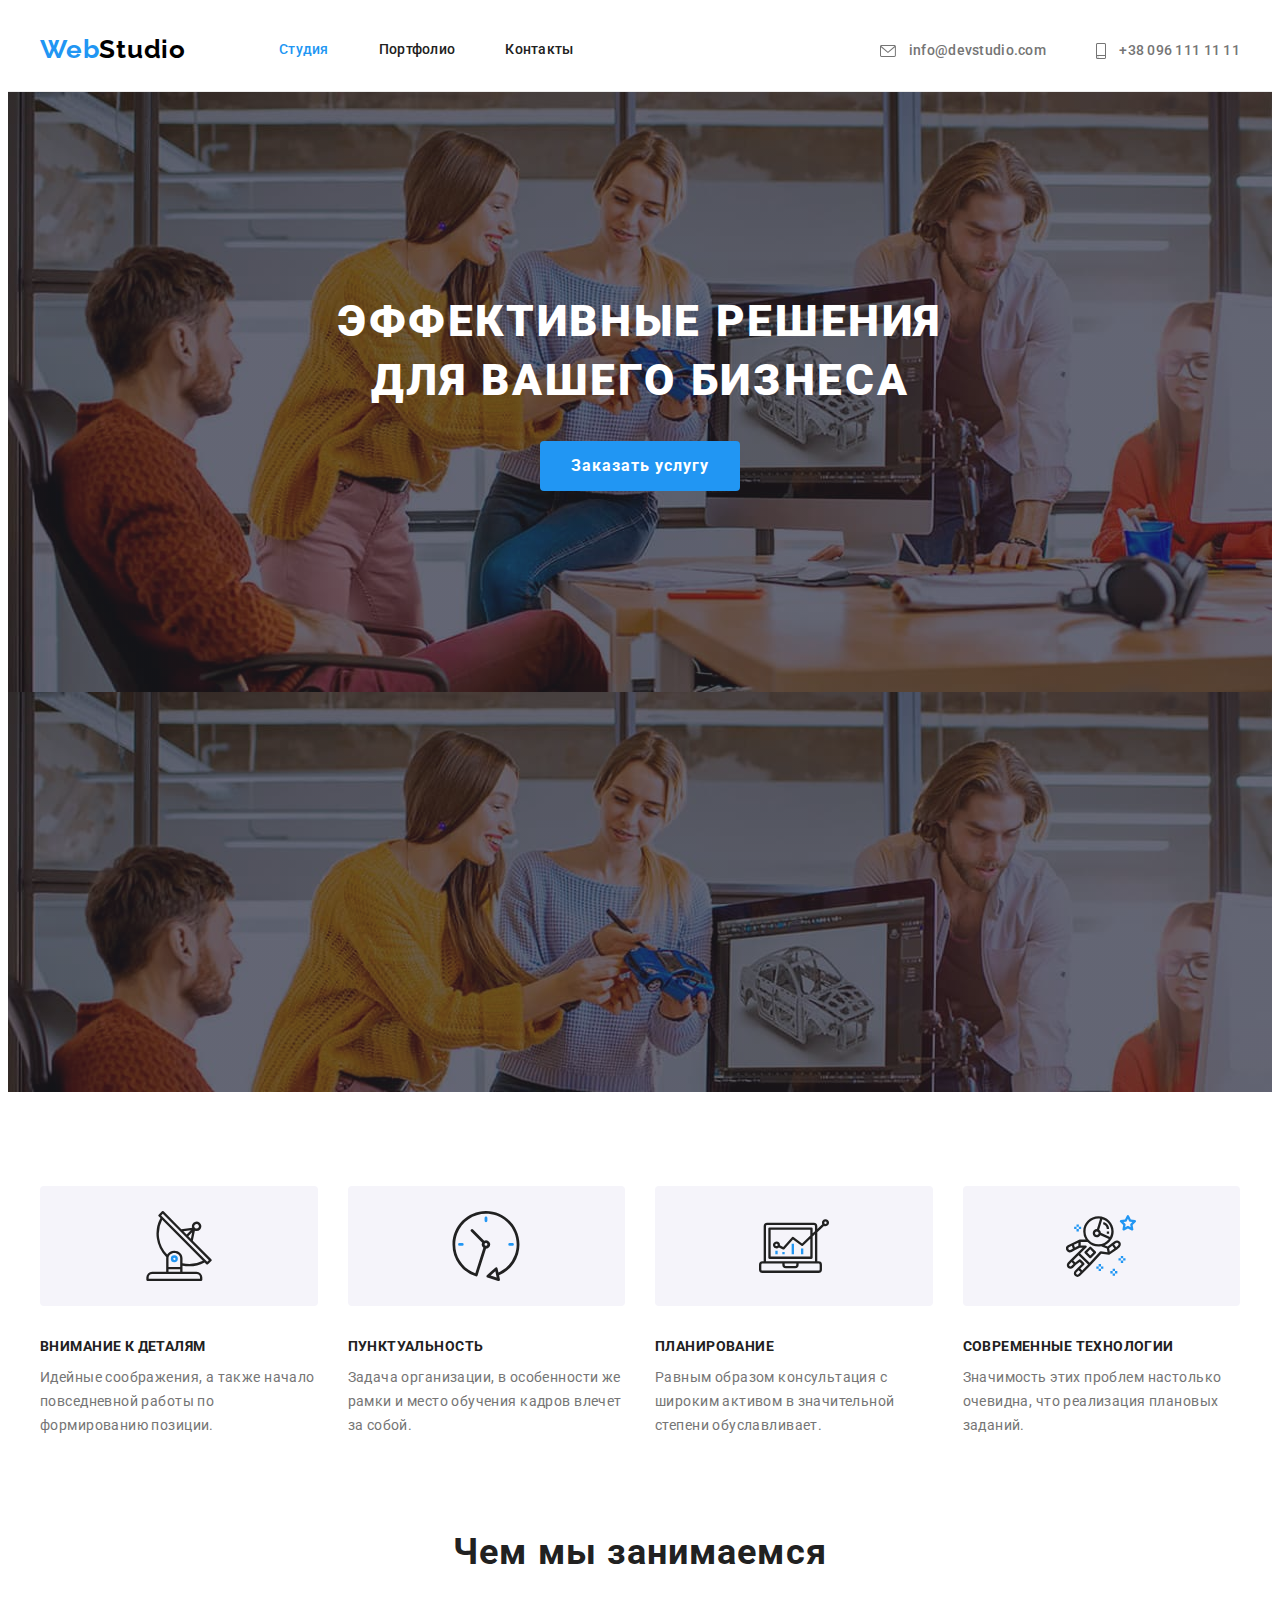
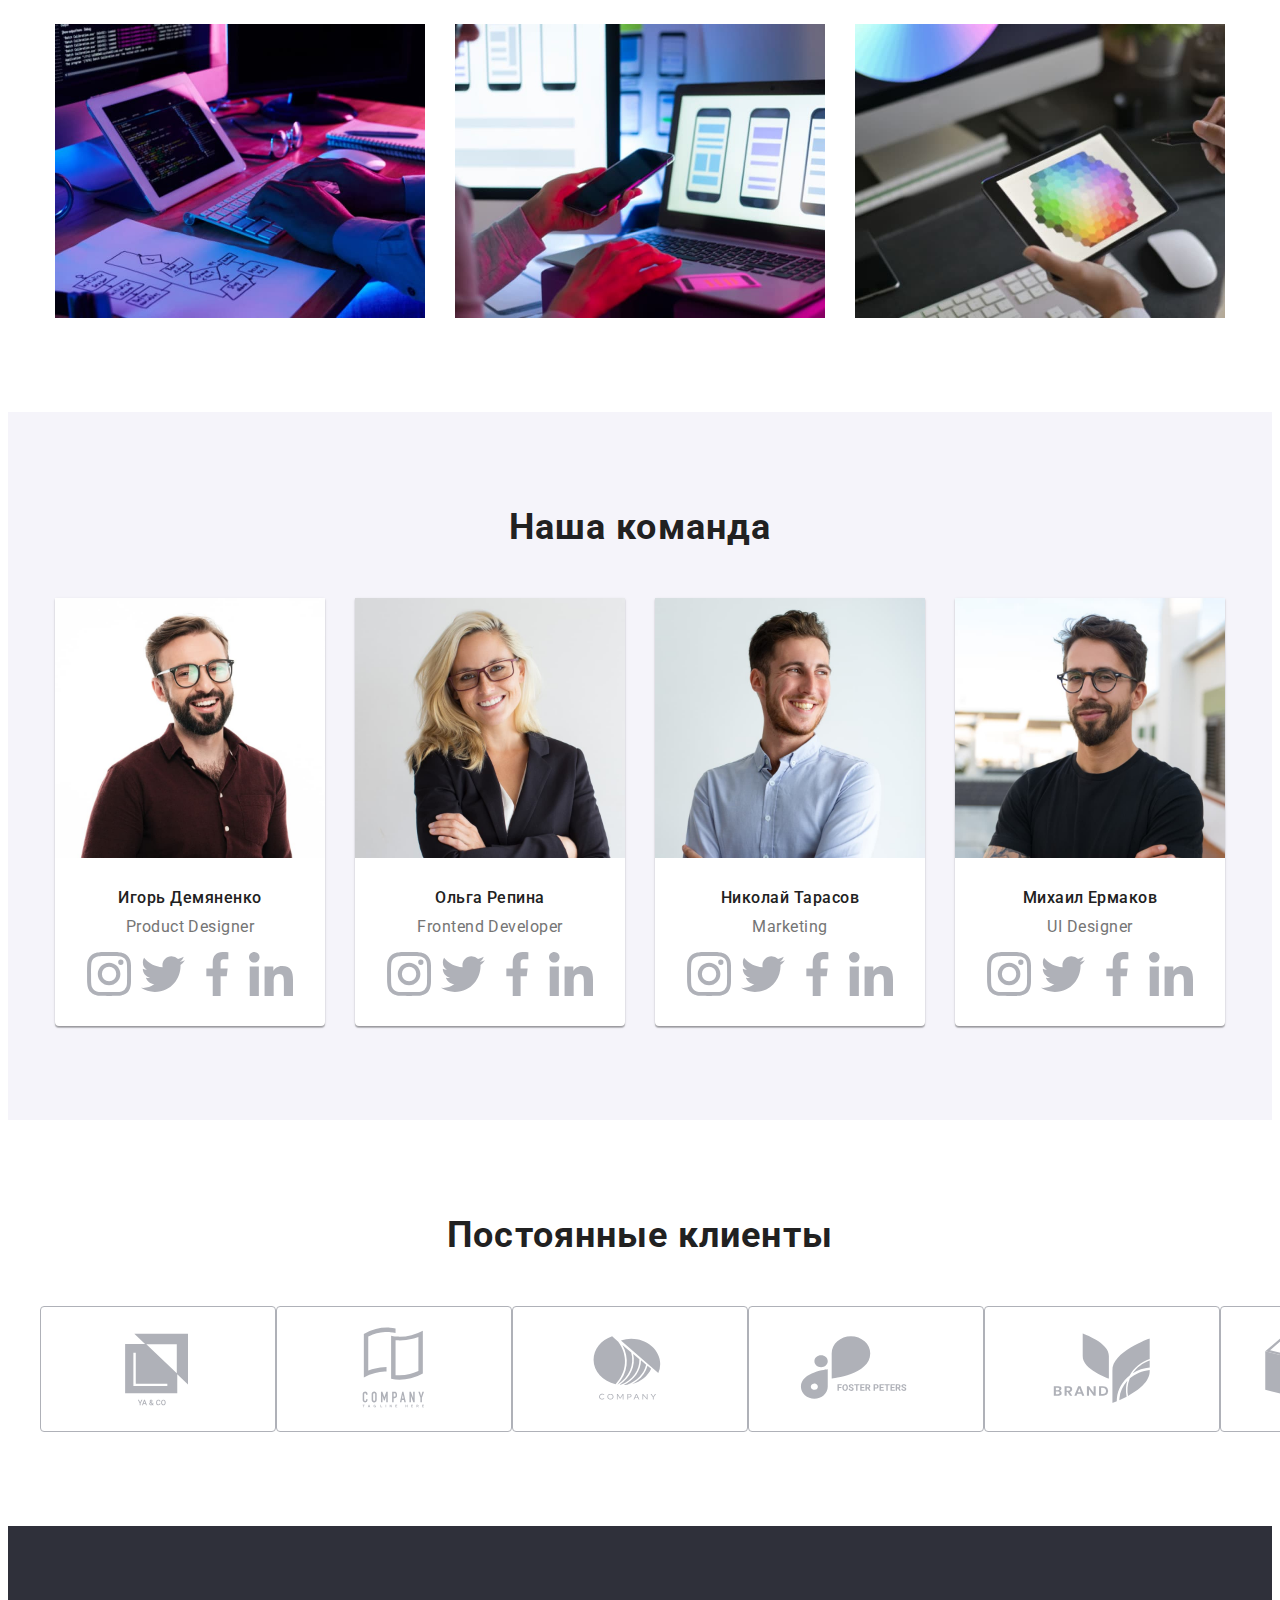
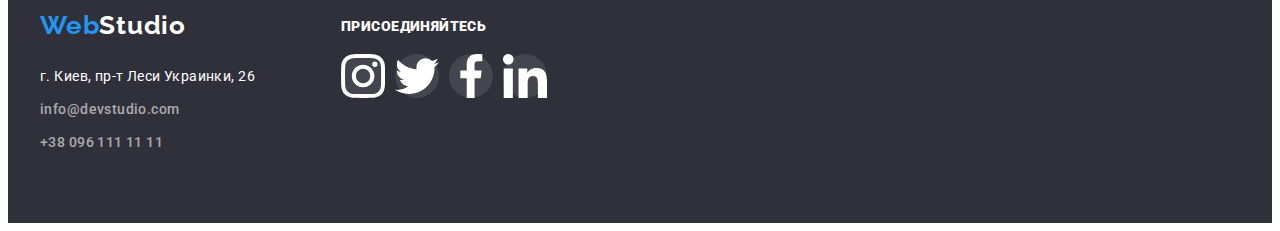
==== commit b91bdfa7: "change align to flex" ====
--- a/index.html
+++ b/index.html
@@ -336,69 +336,57 @@
           <h2 class="clients-title">Постоянные клиенты</h2>
           <ul class="clients-list list">
             <li class="clients-list-item">
-              <div class="clients-tumb-container">
-                <a
-                  href="/"
-                  class="svg-focus"
-                  target="_blank"
-                  rel="noopener noreferrer"
-                  ><svg class="clients-trumb">
-                    <use href="./images/icons.svg#icon-ya-co"></use>
-                  </svg>
-                </a>
-              </div>
-            </li>
-            <li class="clients-list-item">
-              <div class="clients-tumb-container">
-                <a href="/" target="_blank" rel="noopener noreferrer"
-                  ><svg class="clients-trumb">
-                    <use href="./images/icons.svg#icon-tagline"></use>
-                  </svg>
-                </a>
-              </div>
-            </li>
-            <li class="clients-list-item">
-              <div class="clients-tumb-container">
-                <a href="/" target="_blank" rel="noopener noreferrer"
-                  ><svg class="clients-trumb">
-                    <use href="./images/icons.svg#icon-company"></use>
-                  </svg>
-                </a>
-              </div>
-            </li>
-            <li class="clients-list-item">
-              <div class="clients-tumb-container">
-                <a href="/" target="_blank" rel="noopener noreferrer"
-                  ><svg class="clients-trumb">
-                    <use href="./images/icons.svg#icon-foster-peters"></use>
-                  </svg>
-                </a>
-              </div>
-            </li>
-            <li class="clients-list-item">
-              <div class="clients-tumb-container">
-                <a href="/" target="_blank" rel="noopener noreferrer"
-                  ><svg class="clients-trumb">
-                    <use href="./images/icons.svg#icon-brand"></use>
-                  </svg>
-                </a>
-              </div>
-            </li>
-            <li class="clients-list-item">
-              <div class="clients-tumb-container">
-                <a href="/" target="_blank" rel="noopener noreferrer"
-                  ><svg class="clients-trumb">
-                    <use href="./images/icons.svg#icon-comp-tagline"></use>
-                  </svg>
-                </a>
-              </div>
+              <a
+                href="/"
+                class="svg-focus"
+                target="_blank"
+                rel="noopener noreferrer"
+                ><svg class="clients-trumb">
+                  <use href="./images/icons.svg#icon-ya-co"></use>
+                </svg>
+              </a>
+            </li>
+            <li class="clients-list-item">
+              <a href="/" target="_blank" rel="noopener noreferrer"
+                ><svg class="clients-trumb">
+                  <use href="./images/icons.svg#icon-tagline"></use>
+                </svg>
+              </a>
+            </li>
+            <li class="clients-list-item">
+              <a href="/" target="_blank" rel="noopener noreferrer"
+                ><svg class="clients-trumb">
+                  <use href="./images/icons.svg#icon-company"></use>
+                </svg>
+              </a>
+            </li>
+            <li class="clients-list-item">
+              <a href="/" target="_blank" rel="noopener noreferrer"
+                ><svg class="clients-trumb">
+                  <use href="./images/icons.svg#icon-foster-peters"></use>
+                </svg>
+              </a>
+            </li>
+            <li class="clients-list-item">
+              <a href="/" target="_blank" rel="noopener noreferrer"
+                ><svg class="clients-trumb">
+                  <use href="./images/icons.svg#icon-brand"></use>
+                </svg>
+              </a>
+            </li>
+            <li class="clients-list-item">
+              <a href="/" target="_blank" rel="noopener noreferrer"
+                ><svg class="clients-trumb">
+                  <use href="./images/icons.svg#icon-comp-tagline"></use>
+                </svg>
+              </a>
             </li>
           </ul>
         </div>
       </section>
     </main>
     <footer class="footer">
-      <div class="container">
+      <div class="container footer-flex">
         <div class="footer-flex-box">
           <a href="./index.html" class="company-logo"
             >Web<span class="secondary-color">Studio</span></a
--- a/css/styles.css
+++ b/css/styles.css
@@ -10,8 +10,8 @@
   --dark-bg-color: #2f303a;
   --body-bg-color: #ffffff;
   --btn-text-accent-color: #ffffff;
-  --icon-cont-bg: #F5F4FA;
-  --thumb-color: #AFB1B8;
+  --icon-cont-bg: #f5f4fa;
+  --thumb-color: #afb1b8;
 }
 
 body {
@@ -85,6 +85,8 @@
   letter-spacing: 0.03em;
   text-decoration: none;
   color: var(--logo-color);
+  padding-top: 24px;
+  padding-bottom: 24px;
 }
 
 header .company-logo .secondary-color {
@@ -92,12 +94,12 @@
 }
 
 .nav-list-item .link {
-  padding-top: 24px;
-  padding-bottom: 24px;
+  padding-top: 32px;
+  padding-bottom: 32px;
   display: block;
 }
 
-.contact-list-item {
+.contact-list-item .link {
   padding-top: 32px;
   padding-bottom: 32px;
 }
@@ -124,8 +126,8 @@
   display: block;
 }
 
-.nav-list-item+.nav-list-item,
-.contact-list-item+.contact-list-item {
+.nav-list-item + .nav-list-item,
+.contact-list-item + .contact-list-item {
   margin-left: 50px;
 }
 
@@ -176,8 +178,6 @@
   color: var(--accent-color);
 }
 
-
-
 /* ---------------- HERO ---------------- */
 .hero {
   padding: 200px 0px;
@@ -185,9 +185,11 @@
 }
 
 .hero-img {
-  background-image: linear-gradient(to right,
+  background-image: linear-gradient(
+      to right,
       rgba(47, 48, 58, 0.4),
-      rgba(47, 48, 58, 0.4)),
+      rgba(47, 48, 58, 0.4)
+    ),
     url(../images/hero-bg-img.jpg);
   max-width: 1600px;
   height: 600px;
@@ -235,11 +237,11 @@
 /* ---------------- FEATURES ---------------- */
 .features-list {
   display: flex;
+  justify-content: space-between;
 }
 
 .features-item {
   width: calc((100% - 90px) / 4);
-  margin-right: 30px;
 }
 
 .features-item:last-child {
@@ -251,15 +253,15 @@
   background: var(--icon-cont-bg);
   border-radius: 4px;
   margin-bottom: 30px;
-  padding: 25px 100px;
+  display: flex;
+  justify-content: center;
+  align-items: center;
 }
 
 .features-icon {
   width: 70px;
   height: 70px;
 }
-
-
 
 .features-title {
   font-weight: 700;
@@ -355,7 +357,6 @@
   box-shadow: 0px 1px 3px rgba(0, 0, 0, 0.12), 0px 1px 1px rgba(0, 0, 0, 0.14),
     0px 2px 1px rgba(0, 0, 0, 0.2);
   border-radius: 0px 0px 4px 4px;
-
 }
 
 .social-list {
@@ -367,8 +368,10 @@
   width: 44px;
   height: 44px;
   margin-right: 10px;
-  padding: 12px;
   border-radius: 50%;
+  display: flex;
+  align-items: center;
+  justify-content: center;
 }
 
 .social-list-item:last-child {
@@ -376,21 +379,27 @@
 }
 
 .social-trumb {
-  width: 20px;
-  height: 20px;
+  height: 44px;
+  width: 44px;
   fill: var(--thumb-color);
+  padding: 10px;
 }
 
 .connect .social-list-item {
   background: rgba(255, 255, 255, 0.1);
 }
 
-.social-list-item:hover {
-  background-color: #2196F3;
+.social-list-item a {
+  line-height: 0;
+}
+
+.social-list-item:hover,
+.social-list-item a:focus {
+  background-color: #2196f3;
 }
 
 .social-list-item:hover .social-trumb,
-.social-list-item:focus .social-trumb {
+.social-list-item a:focus .social-trumb {
   fill: var(--btn-text-accent-color);
 }
 
@@ -408,32 +417,36 @@
 
 .clients-list {
   display: flex;
-}
-
-.clients-tumb-container {
+  justify-content: space-between;
+}
+
+.clients-list-item {
+  display: flex;
+  justify-content: center;
+  align-items: center;
+}
+
+.clients-list-item a {
+  line-height: 0;
+}
+
+.clients-trumb {
+  fill: var(--thumb-color);
+  width: 170px;
+  height: 92px;
+  padding: 16px 32px;
   border: 1px solid var(--thumb-color);
   border-radius: 4px;
-  padding: 15px 31px;
-}
-
-.clients-list-item+.clients-list-item>.clients-tumb-container {
-  margin-left: 30px;
-}
-
-
-.clients-trumb {
-  fill: var(--thumb-color);
-  width: 106px;
-  height: 56px;
-}
-
-.clients-tumb-container:hover,
-.clients-tumb-container:focus {
+}
+
+.clients-trumb:hover,
+.clients-list-item a:focus .clients-trumb {
   border: 1px solid var(--accent-color);
-}
-
-.clients-tumb-container:hover .clients-trumb,
-.clients-tumb-container:focus .clients-trumb {
+  border-radius: 4px;
+}
+
+.clients-list-item:hover .clients-trumb,
+.clients-list-item a:focus .clients-trumb {
   fill: var(--accent-color);
 }
 
@@ -441,17 +454,18 @@
 .footer {
   background-color: var(--dark-bg-color);
   padding: 60px 0px;
-  display: flex;
 }
 
 .footer .container .company-logo {
-  margin-bottom: 20px;
   display: inline-block;
 }
 
 .company-logo .secondary-color {
   display: inline-block;
   color: var(--footer-secondary-logo-color);
+}
+.footer-flex {
+  display: flex;
 }
 
 .footer-flex-box {
@@ -486,8 +500,11 @@
 }
 
 .connect {
-  display: inline-flex;
-  flex-direction: column;
+  width: 206px;
+  height: 80px;
+  padding-top: 32px;
+  display: flex;
+  flex-wrap: wrap;
 }
 
 .address-text {
@@ -508,6 +525,9 @@
   color: var(--btn-text-accent-color);
   margin-bottom: 20px;
 }
+.connect .social-trumb {
+  fill: #fff;
+}
 
 /* ---------------- PORTFOLIO PAGE---------------- */
 .filter-list {
@@ -523,7 +543,6 @@
 .filter-item:not(:last-child) {
   margin-right: 8px;
 }
-
 
 .filter-btn {
   font-family: inherit;
@@ -543,7 +562,8 @@
 .filter-btn:focus {
   background-color: var(--accent-color);
   color: var(--btn-text-accent-color);
-  box-shadow: 0px 3px 1px rgba(0, 0, 0, 0.1), 0px 1px 2px rgba(0, 0, 0, 0.08), 0px 2px 2px rgba(0, 0, 0, 0.12);
+  box-shadow: 0px 3px 1px rgba(0, 0, 0, 0.1), 0px 1px 2px rgba(0, 0, 0, 0.08),
+    0px 2px 2px rgba(0, 0, 0, 0.12);
   border-radius: 4px;
 }
 
@@ -582,7 +602,8 @@
 
 .portfolio-item:hover,
 .portfolio-item:focus {
-  box-shadow: 0px 1px 1px rgba(0, 0, 0, 0.12), 0px 4px 4px rgba(0, 0, 0, 0.06), 1px 4px 6px rgba(0, 0, 0, 0.16);
+  box-shadow: 0px 1px 1px rgba(0, 0, 0, 0.12), 0px 4px 4px rgba(0, 0, 0, 0.06),
+    1px 4px 6px rgba(0, 0, 0, 0.16);
 }
 
 .portfolio-text {
@@ -599,4 +620,4 @@
   border: 1px solid #eeeeee;
   border-top-style: none;
   padding: 20px 24px;
-}+}
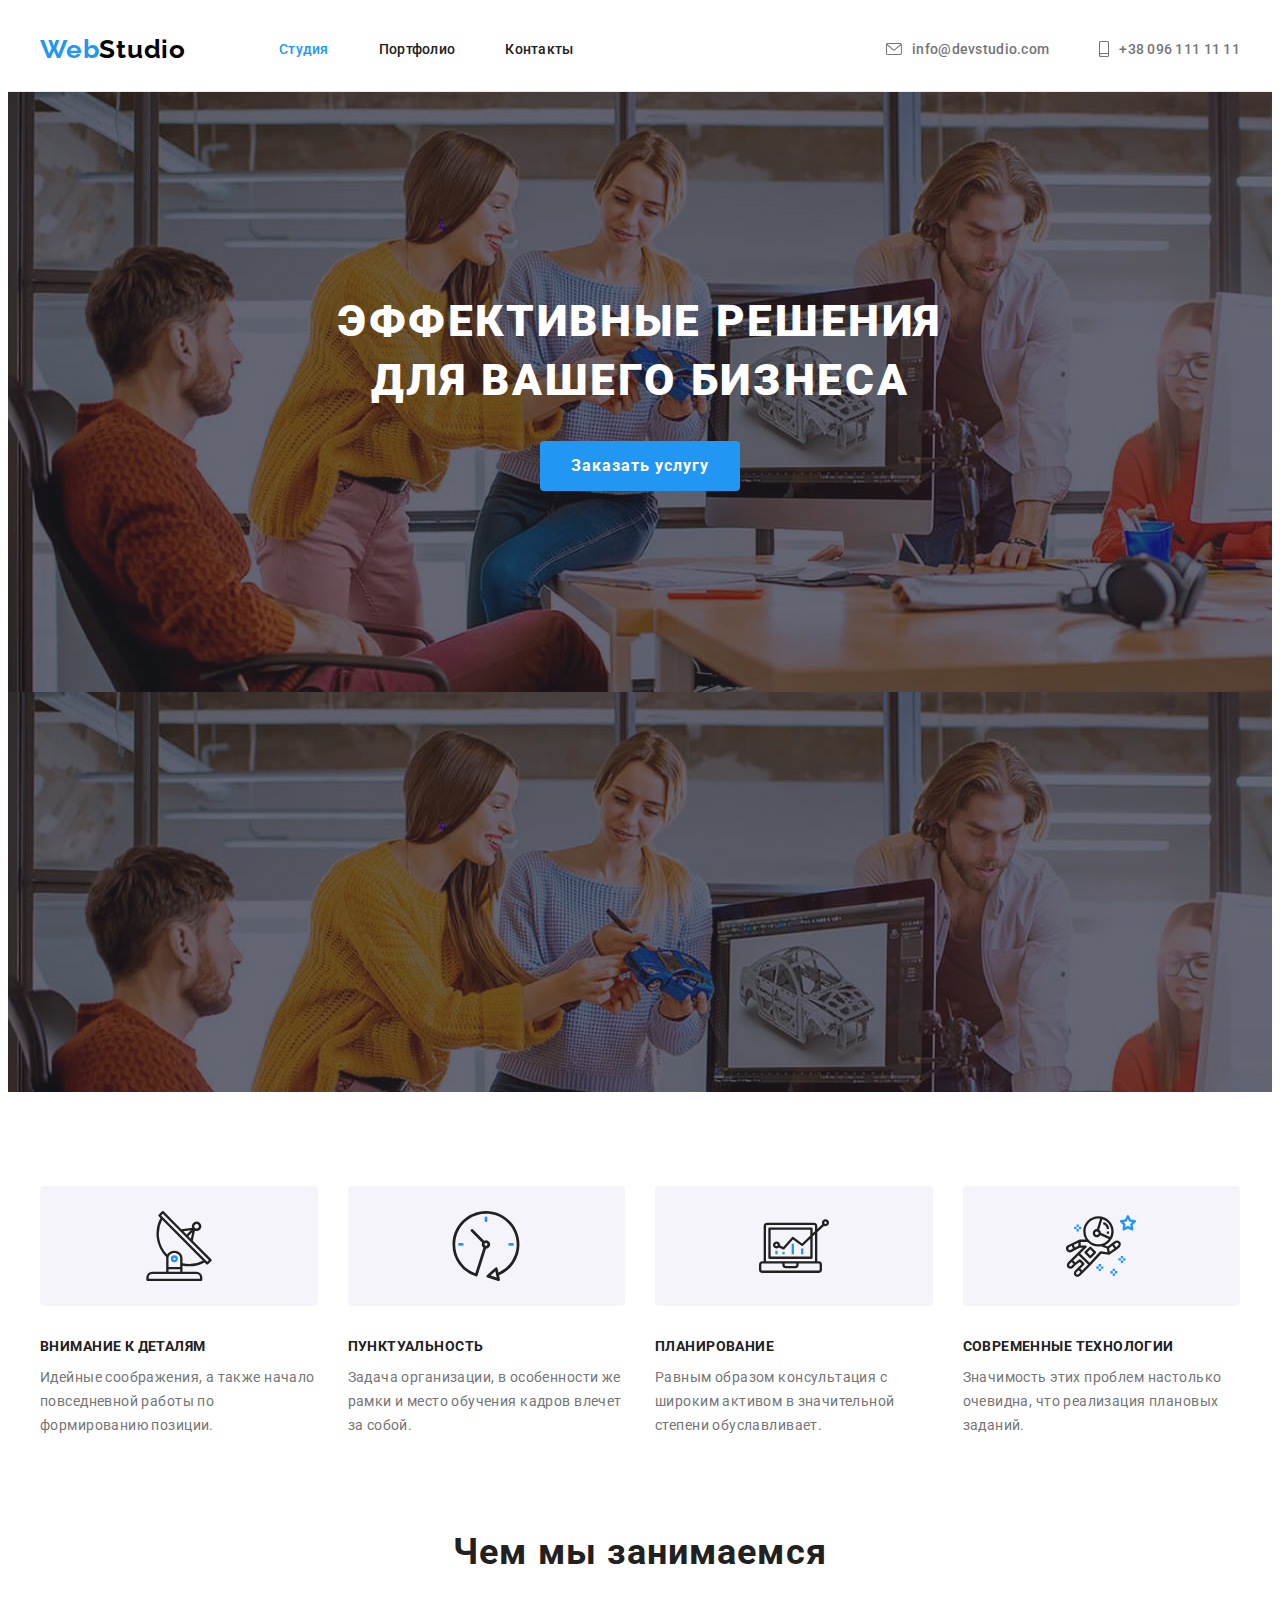
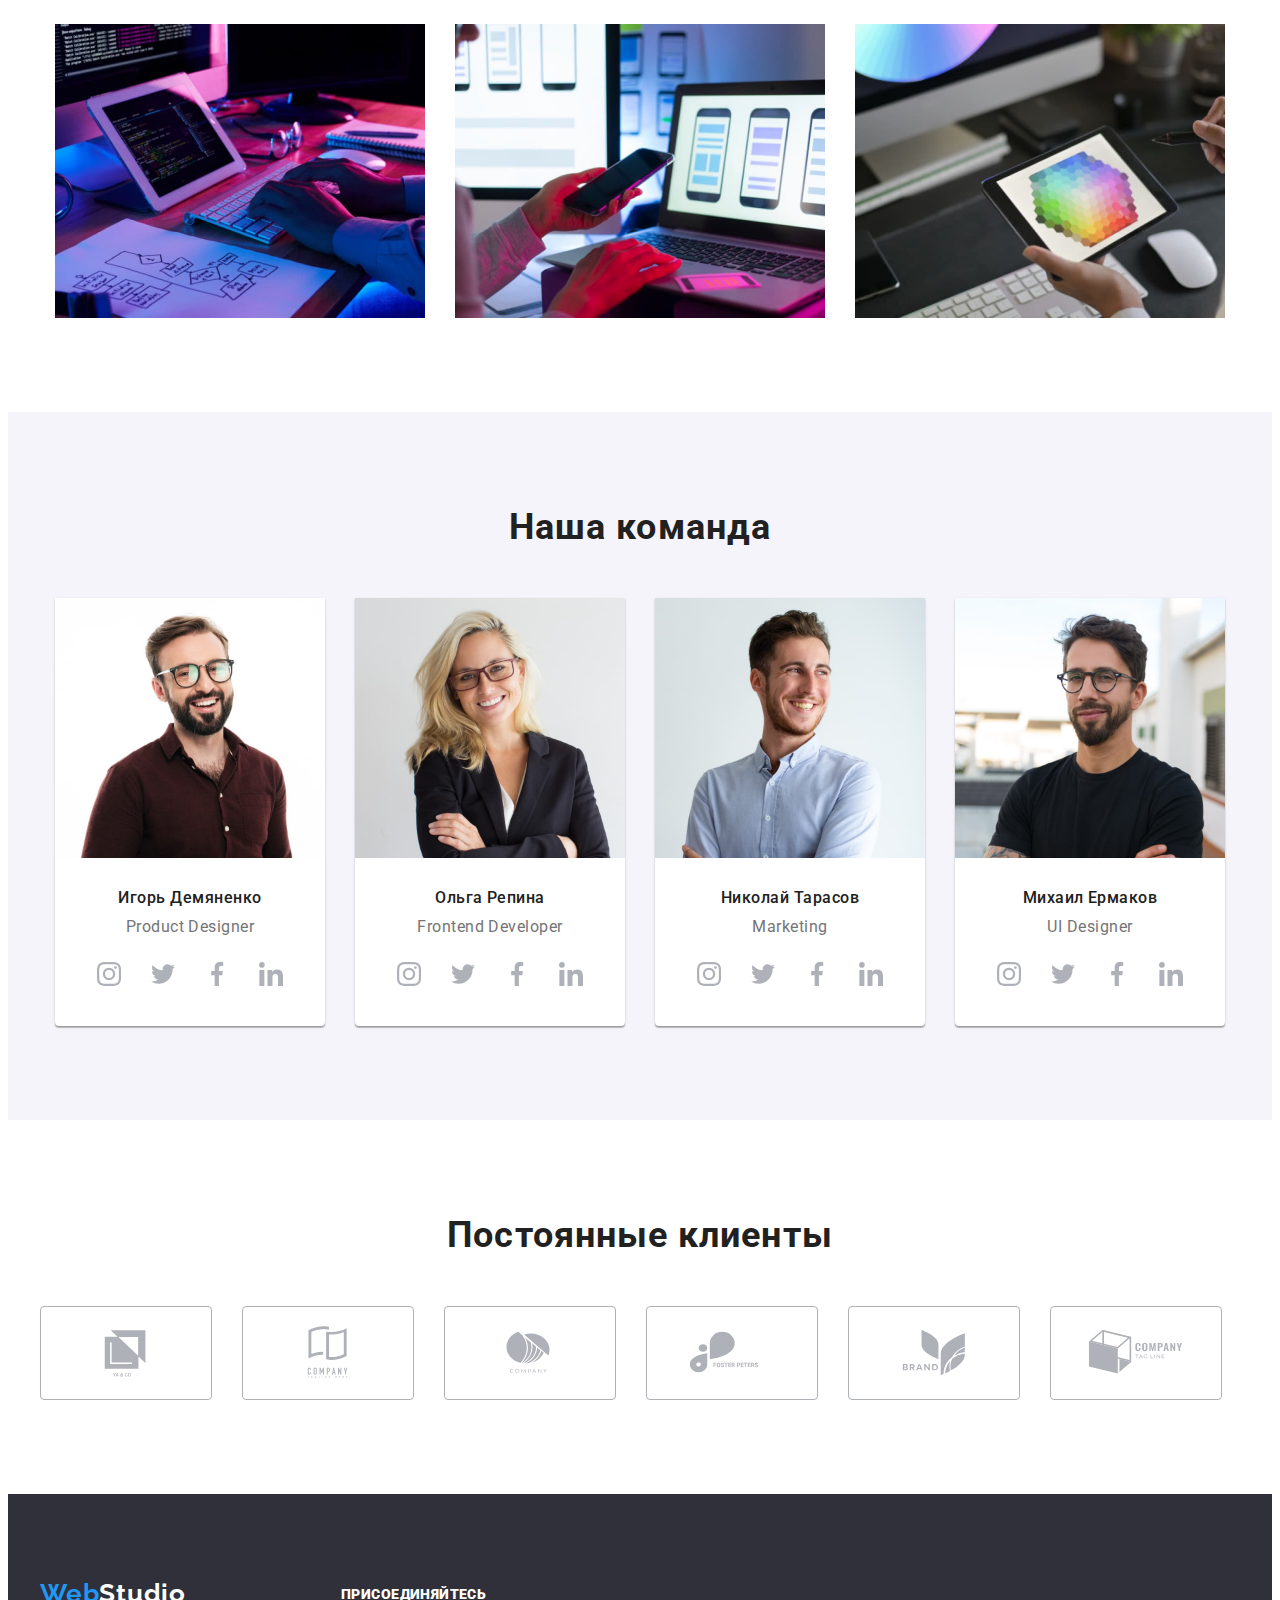
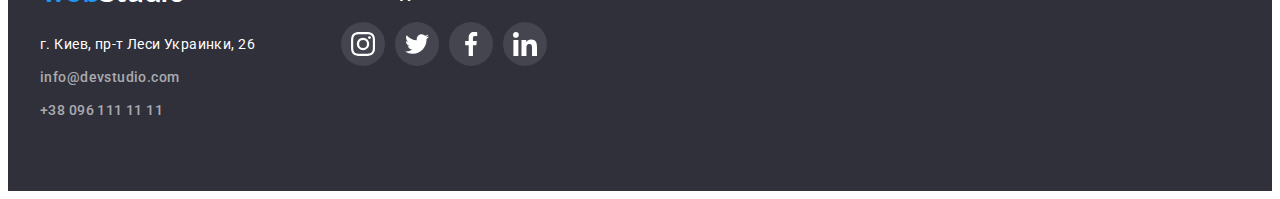
==== commit 81b0b47b: "fix flex" ====
--- a/index.html
+++ b/index.html
@@ -275,7 +275,7 @@
                     </a>
                   </li>
                   <li class="social-list-item">
-                    <a href="/"
+                    <a href="/" class="focus"
                       ><svg class="social-trumb">
                         <use href="./images/icons.svg#icon-linkedin"></use>
                       </svg>
--- a/css/styles.css
+++ b/css/styles.css
@@ -141,6 +141,8 @@
 }
 
 .contact-list-item .link {
+  display: flex;
+  align-items: center;
   font-weight: 500;
   font-size: 14px;
   line-height: 1.33;
@@ -153,7 +155,6 @@
   height: 12px;
   fill: var(--main-text-color);
   margin-right: 10px;
-  vertical-align: middle;
 }
 
 .contact-icon-tel {
@@ -161,7 +162,6 @@
   height: 16px;
   fill: var(--main-text-color);
   margin-right: 10px;
-  vertical-align: middle;
 }
 
 .link:hover,
@@ -237,7 +237,7 @@
 /* ---------------- FEATURES ---------------- */
 .features-list {
   display: flex;
-  justify-content: space-between;
+  gap: 30px;
 }
 
 .features-item {
@@ -379,10 +379,9 @@
 }
 
 .social-trumb {
-  height: 44px;
-  width: 44px;
+  height: 24px;
+  width: 24px;
   fill: var(--thumb-color);
-  padding: 10px;
 }
 
 .connect .social-list-item {
@@ -394,12 +393,12 @@
 }
 
 .social-list-item:hover,
+.social-list-item a:focus .social-list-item {
+  background-color: #2196f3;
+}
+
+.social-list-item:hover .social-trumb,
 .social-list-item a:focus {
-  background-color: #2196f3;
-}
-
-.social-list-item:hover .social-trumb,
-.social-list-item a:focus .social-trumb {
   fill: var(--btn-text-accent-color);
 }
 
@@ -417,13 +416,17 @@
 
 .clients-list {
   display: flex;
-  justify-content: space-between;
+  gap: 30px;
 }
 
 .clients-list-item {
   display: flex;
   justify-content: center;
   align-items: center;
+  width: 170px;
+  height: 92px;
+  border: 1px solid var(--thumb-color);
+  border-radius: 4px;
 }
 
 .clients-list-item a {
@@ -432,21 +435,18 @@
 
 .clients-trumb {
   fill: var(--thumb-color);
-  width: 170px;
-  height: 92px;
-  padding: 16px 32px;
-  border: 1px solid var(--thumb-color);
-  border-radius: 4px;
-}
-
-.clients-trumb:hover,
-.clients-list-item a:focus .clients-trumb {
+  width: 106px;
+  height: 60px;
+}
+
+.clients-list-item:hover,
+.clients-list-item:focus {
   border: 1px solid var(--accent-color);
   border-radius: 4px;
 }
 
 .clients-list-item:hover .clients-trumb,
-.clients-list-item a:focus .clients-trumb {
+.clients-list-item:focus .clients-trumb {
   fill: var(--accent-color);
 }
 
@@ -599,9 +599,12 @@
 .portfolio-item:nth-last-child(-n + 3) {
   margin-bottom: 0;
 }
-
-.portfolio-item:hover,
-.portfolio-item:focus {
+.portfolio-item a {
+  display: block;
+}
+
+.portfolio-item a:hover,
+.portfolio-item a:focus {
   box-shadow: 0px 1px 1px rgba(0, 0, 0, 0.12), 0px 4px 4px rgba(0, 0, 0, 0.06),
     1px 4px 6px rgba(0, 0, 0, 0.16);
 }
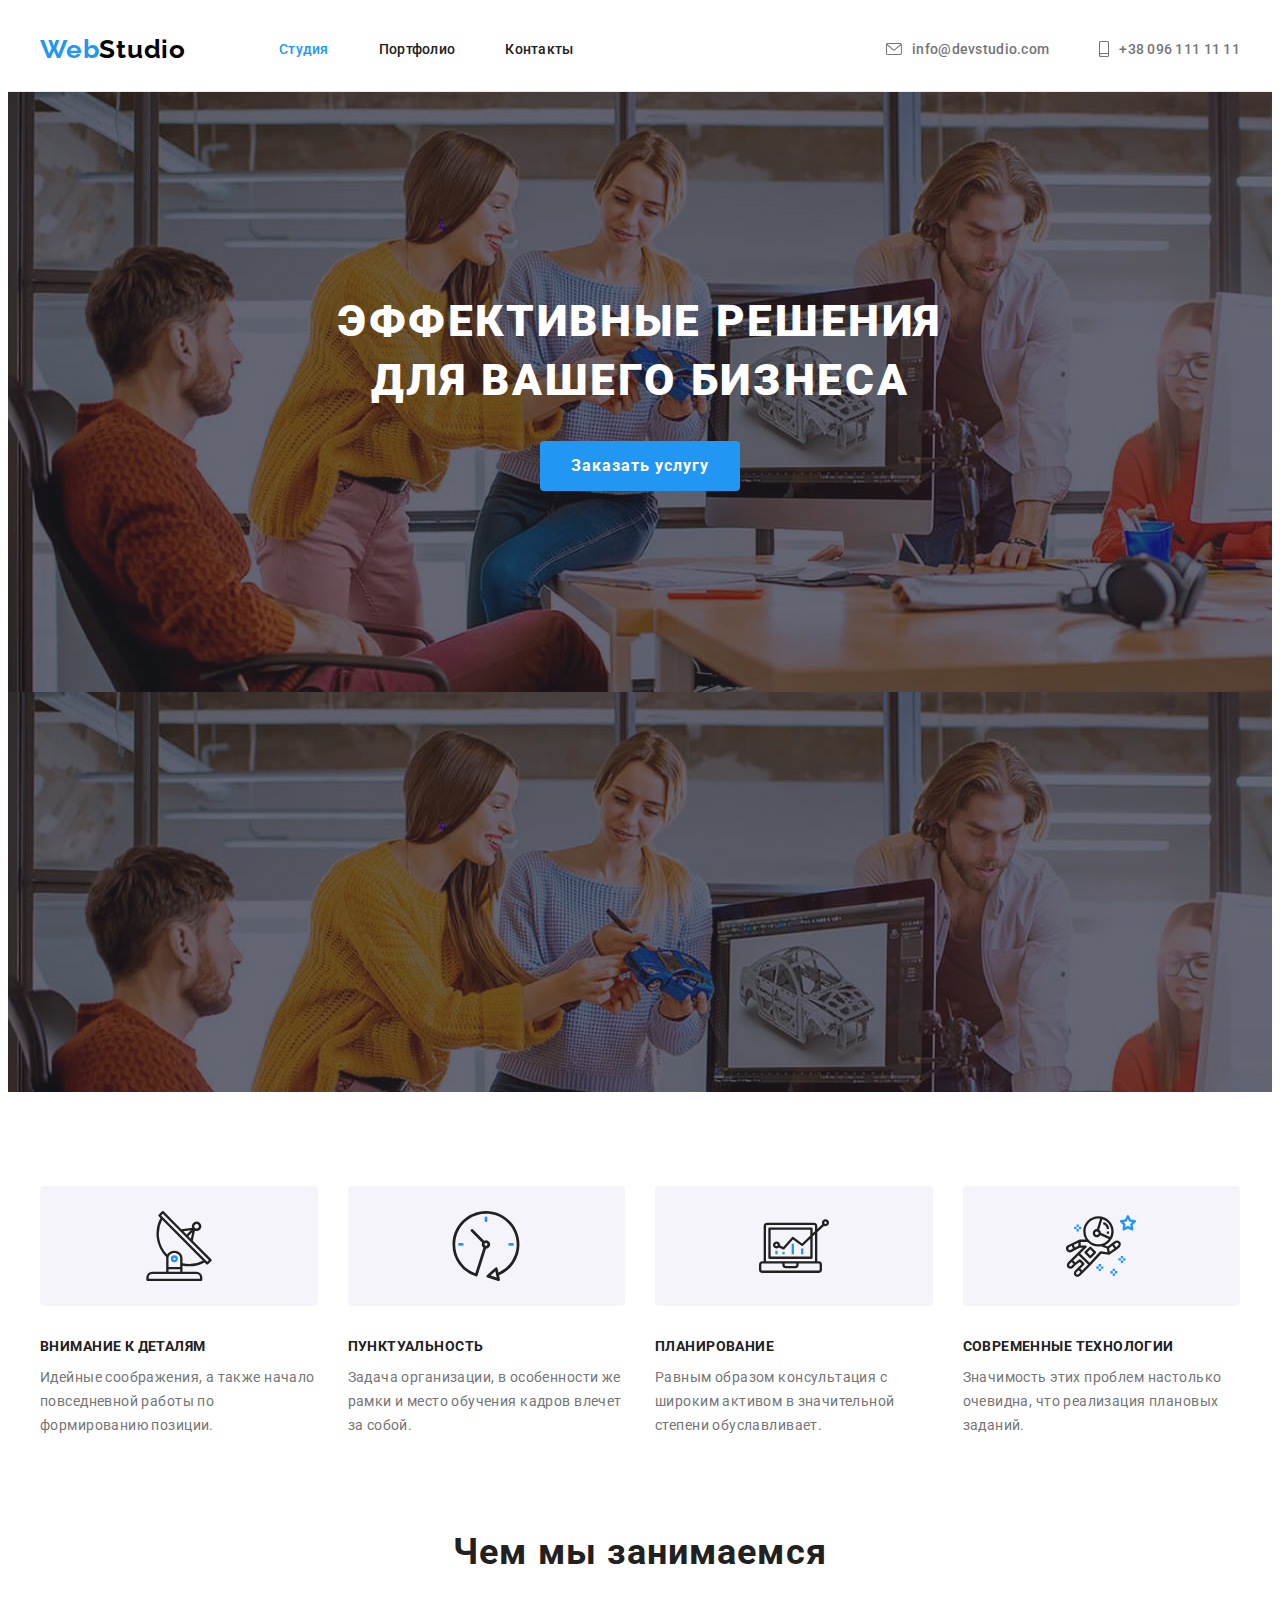
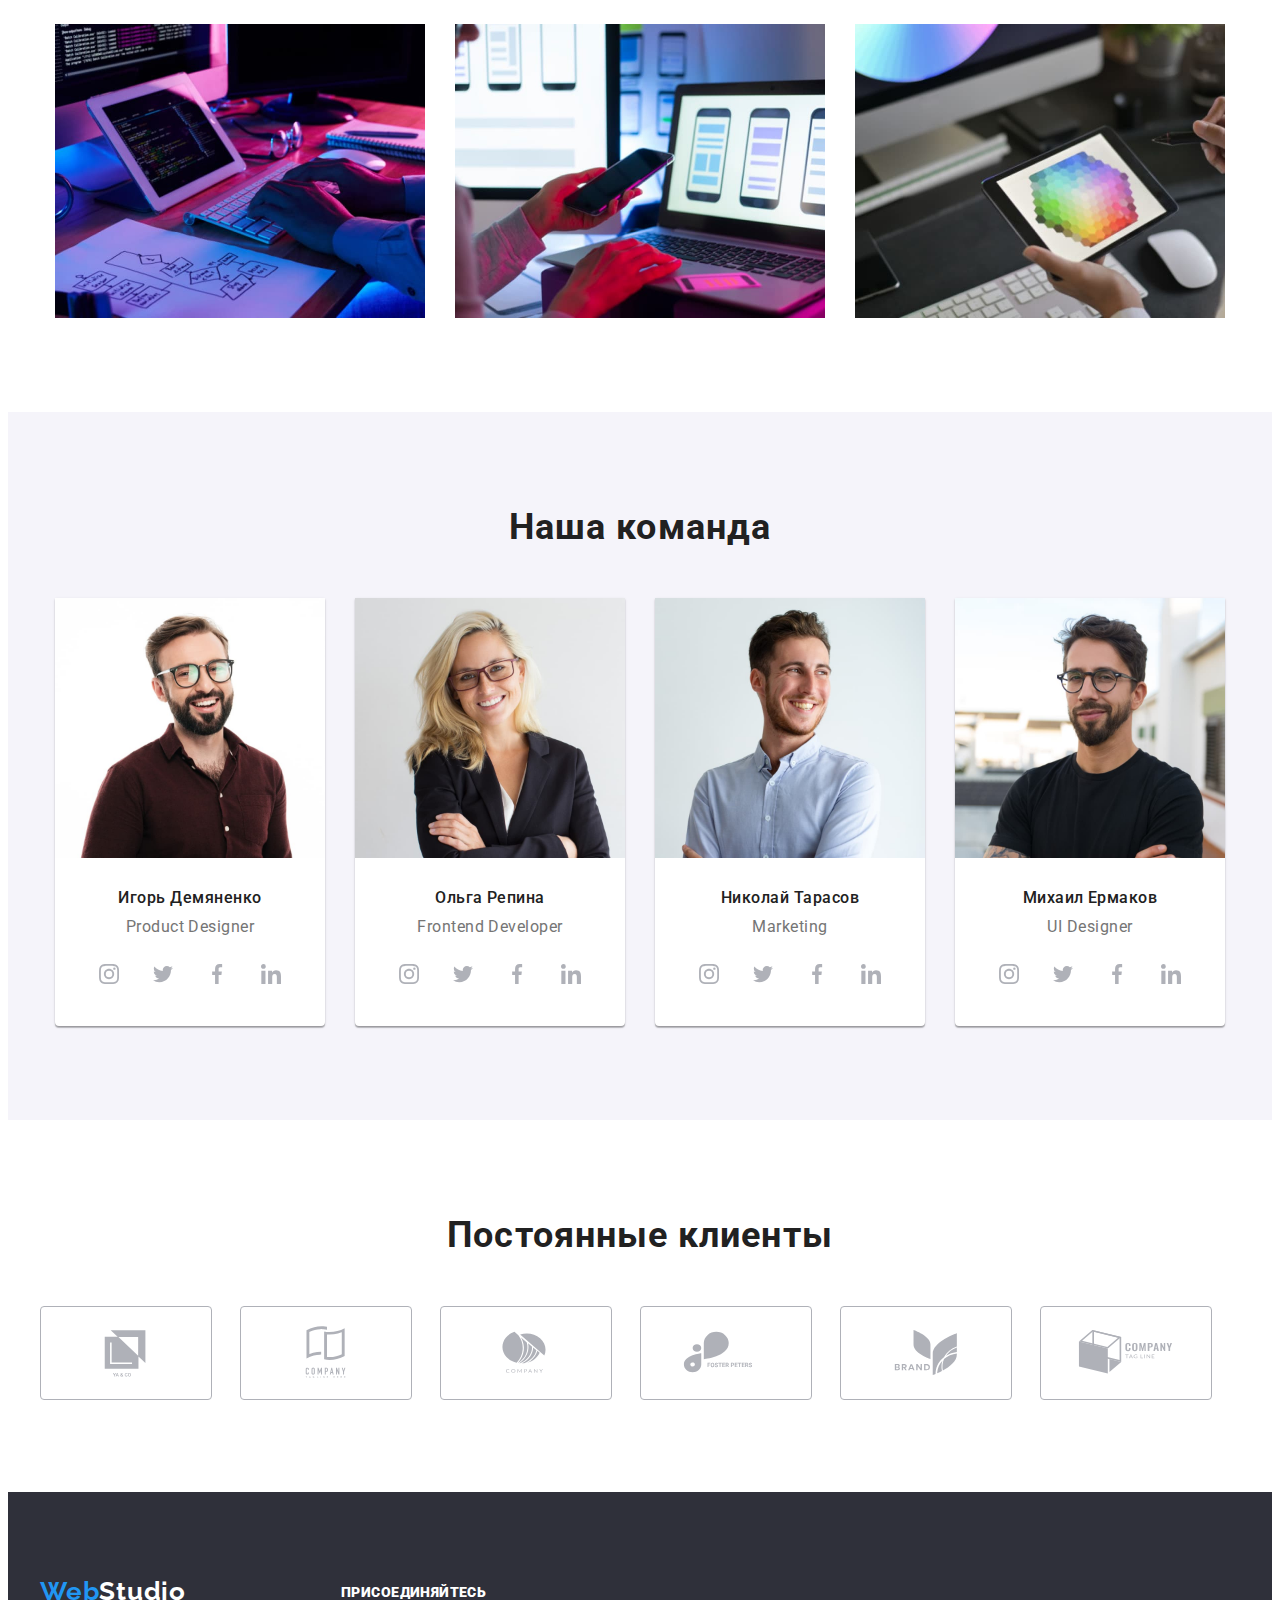
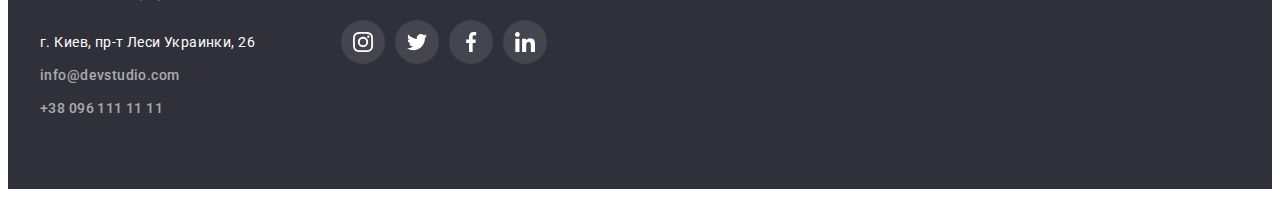
==== commit d3e471fc: "fix focus on social items" ====
--- a/index.html
+++ b/index.html
@@ -170,28 +170,28 @@
                 <p lang="en" class="team-text">Product Designer</p>
                 <ul class="social-list list">
                   <li class="social-list-item">
-                    <a href="/"
+                    <a href="/" class="social-link"
                       ><svg class="social-trumb">
                         <use href="./images/icons.svg#icon-instagram"></use>
                       </svg>
                     </a>
                   </li>
                   <li class="social-list-item">
-                    <a href="/"
+                    <a href="/" class="social-link"
                       ><svg class="social-trumb">
                         <use href="./images/icons.svg#icon-twitter"></use>
                       </svg>
                     </a>
                   </li>
                   <li class="social-list-item">
-                    <a href="/"
+                    <a href="/" class="social-link"
                       ><svg class="social-trumb">
                         <use href="./images/icons.svg#icon-facebook"></use>
                       </svg>
                     </a>
                   </li>
                   <li class="social-list-item">
-                    <a href="/"
+                    <a href="/" class="social-link"
                       ><svg class="social-trumb">
                         <use href="./images/icons.svg#icon-linkedin"></use>
                       </svg>
@@ -212,28 +212,28 @@
                 <p lang="en" class="team-text">Frontend Developer</p>
                 <ul class="social-list list">
                   <li class="social-list-item">
-                    <a href="/"
+                    <a href="/" class="social-link"
                       ><svg class="social-trumb">
                         <use href="./images/icons.svg#icon-instagram"></use>
                       </svg>
                     </a>
                   </li>
                   <li class="social-list-item">
-                    <a href="/"
+                    <a href="/" class="social-link"
                       ><svg class="social-trumb">
                         <use href="./images/icons.svg#icon-twitter"></use>
                       </svg>
                     </a>
                   </li>
                   <li class="social-list-item">
-                    <a href="/"
+                    <a href="/" class="social-link"
                       ><svg class="social-trumb">
                         <use href="./images/icons.svg#icon-facebook"></use>
                       </svg>
                     </a>
                   </li>
                   <li class="social-list-item">
-                    <a href="/"
+                    <a href="/" class="social-link"
                       ><svg class="social-trumb">
                         <use href="./images/icons.svg#icon-linkedin"></use>
                       </svg>
@@ -254,28 +254,28 @@
                 <p lang="en" class="team-text">Marketing</p>
                 <ul class="social-list list">
                   <li class="social-list-item">
-                    <a href="/" class="link"
+                    <a href="/" class="social-link"
                       ><svg class="social-trumb">
                         <use href="./images/icons.svg#icon-instagram"></use>
                       </svg>
                     </a>
                   </li>
                   <li class="social-list-item">
-                    <a href="/" class="link"
+                    <a href="/" class="social-link"
                       ><svg class="social-trumb">
                         <use href="./images/icons.svg#icon-twitter"></use>
                       </svg>
                     </a>
                   </li>
                   <li class="social-list-item">
-                    <a href="/" class="link"
+                    <a href="/" class="social-link"
                       ><svg class="social-trumb">
                         <use href="./images/icons.svg#icon-facebook"></use>
                       </svg>
                     </a>
                   </li>
                   <li class="social-list-item">
-                    <a href="/" class="focus"
+                    <a href="/" class="social-link"
                       ><svg class="social-trumb">
                         <use href="./images/icons.svg#icon-linkedin"></use>
                       </svg>
@@ -296,28 +296,28 @@
                 <p lang="en" class="team-text">UI Designer</p>
                 <ul class="social-list list">
                   <li class="social-list-item">
-                    <a href="/"
+                    <a href="/" class="social-link"
                       ><svg class="social-trumb">
                         <use href="./images/icons.svg#icon-instagram"></use>
                       </svg>
                     </a>
                   </li>
                   <li class="social-list-item">
-                    <a href="/"
+                    <a href="/" class="social-link"
                       ><svg class="social-trumb">
                         <use href="./images/icons.svg#icon-twitter"></use>
                       </svg>
                     </a>
                   </li>
                   <li class="social-list-item">
-                    <a href="/"
+                    <a href="/" class="social-link"
                       ><svg class="social-trumb">
                         <use href="./images/icons.svg#icon-facebook"></use>
                       </svg>
                     </a>
                   </li>
                   <li class="social-list-item">
-                    <a href="/"
+                    <a href="/" class="social-link"
                       ><svg class="social-trumb">
                         <use href="./images/icons.svg#icon-linkedin"></use>
                       </svg>
@@ -338,7 +338,7 @@
             <li class="clients-list-item">
               <a
                 href="/"
-                class="svg-focus"
+                class="clients-link"
                 target="_blank"
                 rel="noopener noreferrer"
                 ><svg class="clients-trumb">
@@ -347,35 +347,55 @@
               </a>
             </li>
             <li class="clients-list-item">
-              <a href="/" target="_blank" rel="noopener noreferrer"
+              <a
+                href="/"
+                class="clients-link"
+                target="_blank"
+                rel="noopener noreferrer"
                 ><svg class="clients-trumb">
                   <use href="./images/icons.svg#icon-tagline"></use>
                 </svg>
               </a>
             </li>
             <li class="clients-list-item">
-              <a href="/" target="_blank" rel="noopener noreferrer"
+              <a
+                href="/"
+                class="clients-link"
+                target="_blank"
+                rel="noopener noreferrer"
                 ><svg class="clients-trumb">
                   <use href="./images/icons.svg#icon-company"></use>
                 </svg>
               </a>
             </li>
             <li class="clients-list-item">
-              <a href="/" target="_blank" rel="noopener noreferrer"
+              <a
+                href="/"
+                class="clients-link"
+                target="_blank"
+                rel="noopener noreferrer"
                 ><svg class="clients-trumb">
                   <use href="./images/icons.svg#icon-foster-peters"></use>
                 </svg>
               </a>
             </li>
             <li class="clients-list-item">
-              <a href="/" target="_blank" rel="noopener noreferrer"
+              <a
+                href="/"
+                class="clients-link"
+                target="_blank"
+                rel="noopener noreferrer"
                 ><svg class="clients-trumb">
                   <use href="./images/icons.svg#icon-brand"></use>
                 </svg>
               </a>
             </li>
             <li class="clients-list-item">
-              <a href="/" target="_blank" rel="noopener noreferrer"
+              <a
+                href="/"
+                class="clients-link"
+                target="_blank"
+                rel="noopener noreferrer"
                 ><svg class="clients-trumb">
                   <use href="./images/icons.svg#icon-comp-tagline"></use>
                 </svg>
@@ -409,28 +429,28 @@
           <p class="footer-connect-header"><strong>Присоединяйтесь</strong></p>
           <ul class="social-list list">
             <li class="social-list-item">
-              <a href="/"
+              <a href="/" class="social-link"
                 ><svg class="social-trumb">
                   <use href="./images/icons.svg#icon-instagram"></use>
                 </svg>
               </a>
             </li>
             <li class="social-list-item">
-              <a href="/"
+              <a href="/" class="social-link"
                 ><svg class="social-trumb">
                   <use href="./images/icons.svg#icon-twitter"></use>
                 </svg>
               </a>
             </li>
             <li class="social-list-item">
-              <a href="/"
+              <a href="/" class="social-link"
                 ><svg class="social-trumb">
                   <use href="./images/icons.svg#icon-facebook"></use>
                 </svg>
               </a>
             </li>
             <li class="social-list-item">
-              <a href="/"
+              <a href="/" class="social-link"
                 ><svg class="social-trumb">
                   <use href="./images/icons.svg#icon-linkedin"></use>
                 </svg>
--- a/css/styles.css
+++ b/css/styles.css
@@ -368,23 +368,28 @@
   width: 44px;
   height: 44px;
   margin-right: 10px;
+}
+
+.social-list-item:last-child {
+  margin-right: 0;
+}
+
+.social-link {
+  width: 100%;
+  height: 100%;
   border-radius: 50%;
   display: flex;
   align-items: center;
   justify-content: center;
 }
 
-.social-list-item:last-child {
-  margin-right: 0;
-}
-
 .social-trumb {
-  height: 24px;
-  width: 24px;
+  height: 20px;
+  width: 20px;
   fill: var(--thumb-color);
 }
 
-.connect .social-list-item {
+.connect .social-link {
   background: rgba(255, 255, 255, 0.1);
 }
 
@@ -392,13 +397,13 @@
   line-height: 0;
 }
 
-.social-list-item:hover,
-.social-list-item a:focus .social-list-item {
+.social-link:hover,
+.social-link:focus {
   background-color: #2196f3;
 }
 
-.social-list-item:hover .social-trumb,
-.social-list-item a:focus {
+.social-link:hover .social-trumb,
+.social-link:focus .social-trumb {
   fill: var(--btn-text-accent-color);
 }
 
@@ -420,17 +425,19 @@
 }
 
 .clients-list-item {
+  width: 170px;
+  height: 92px;
+}
+
+.clients-link {
   display: flex;
   justify-content: center;
   align-items: center;
-  width: 170px;
-  height: 92px;
+  width: 100%;
+  height: 100%;
+  line-height: 0;
   border: 1px solid var(--thumb-color);
   border-radius: 4px;
-}
-
-.clients-list-item a {
-  line-height: 0;
 }
 
 .clients-trumb {
@@ -439,14 +446,14 @@
   height: 60px;
 }
 
-.clients-list-item:hover,
-.clients-list-item:focus {
+.clients-link:hover,
+.clients-link:focus {
   border: 1px solid var(--accent-color);
   border-radius: 4px;
 }
 
-.clients-list-item:hover .clients-trumb,
-.clients-list-item:focus .clients-trumb {
+.clients-link:hover .clients-trumb,
+.clients-link:focus .clients-trumb {
   fill: var(--accent-color);
 }
 
